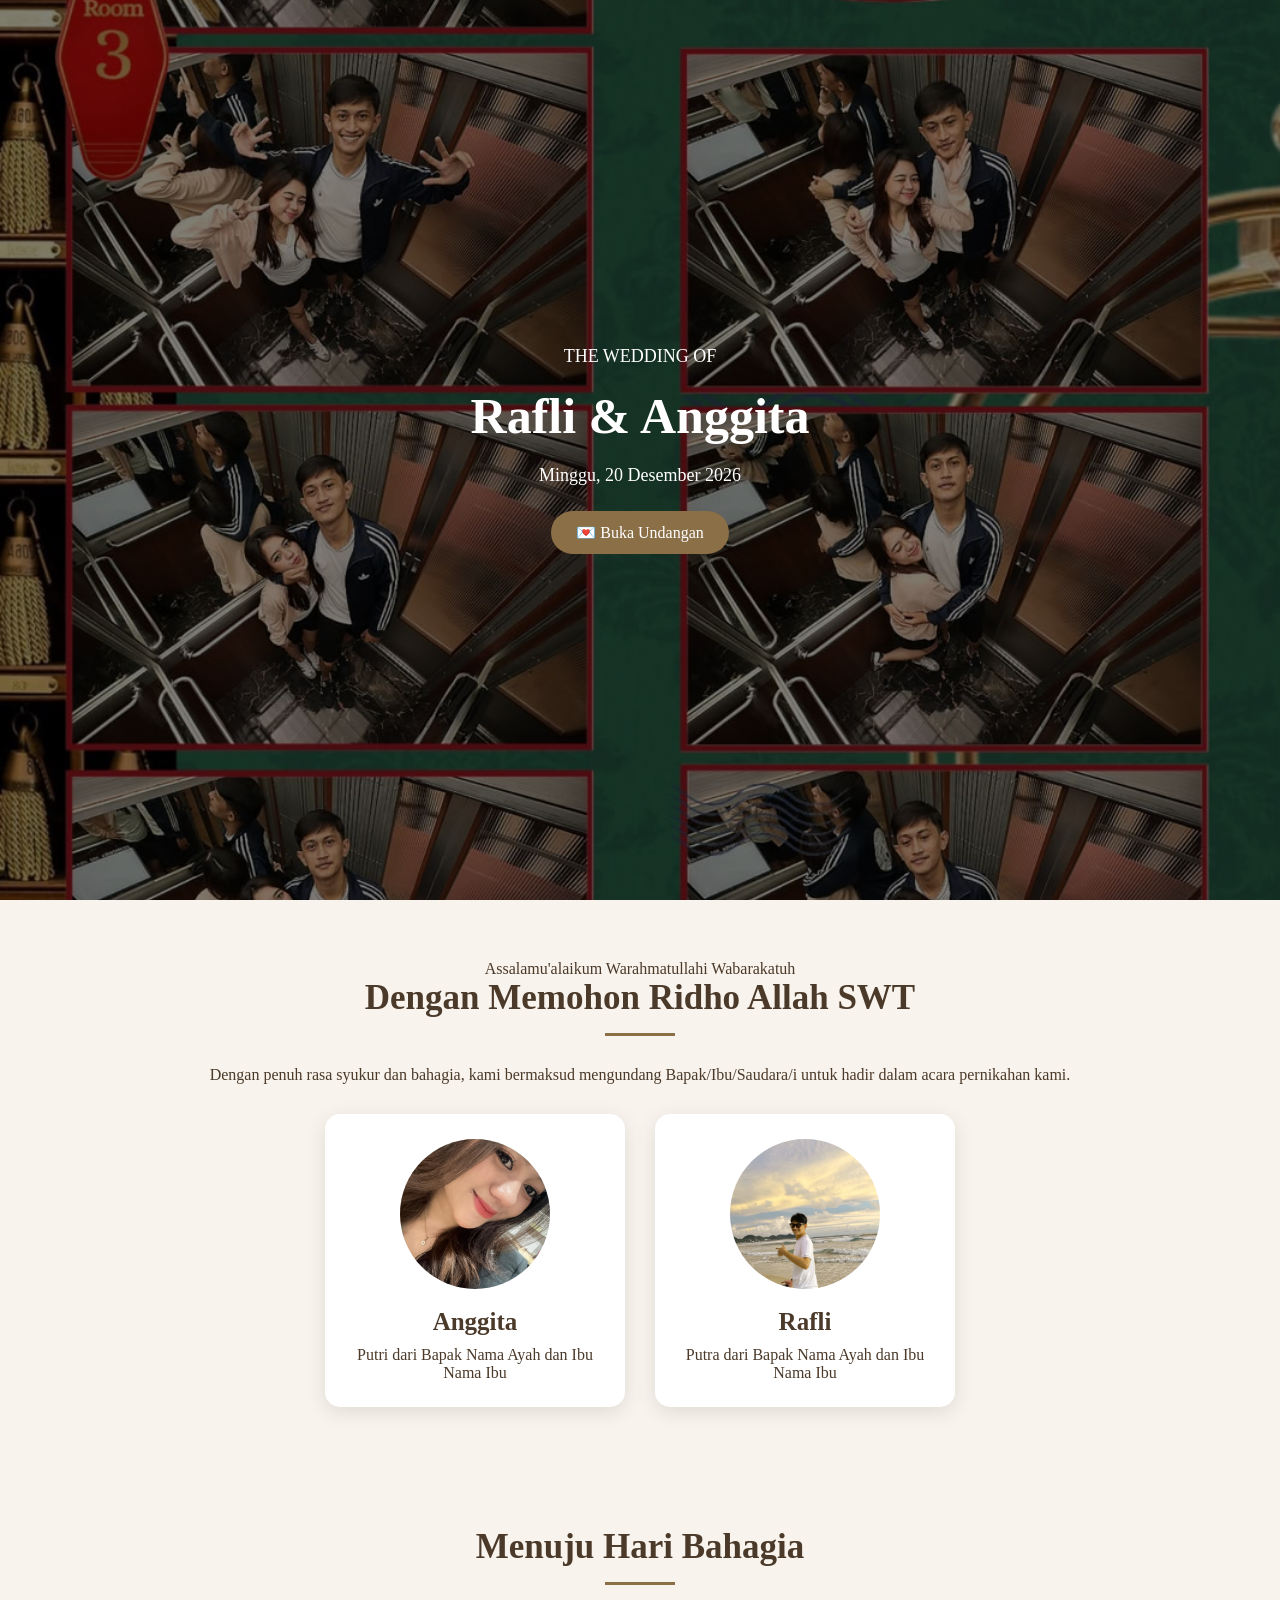
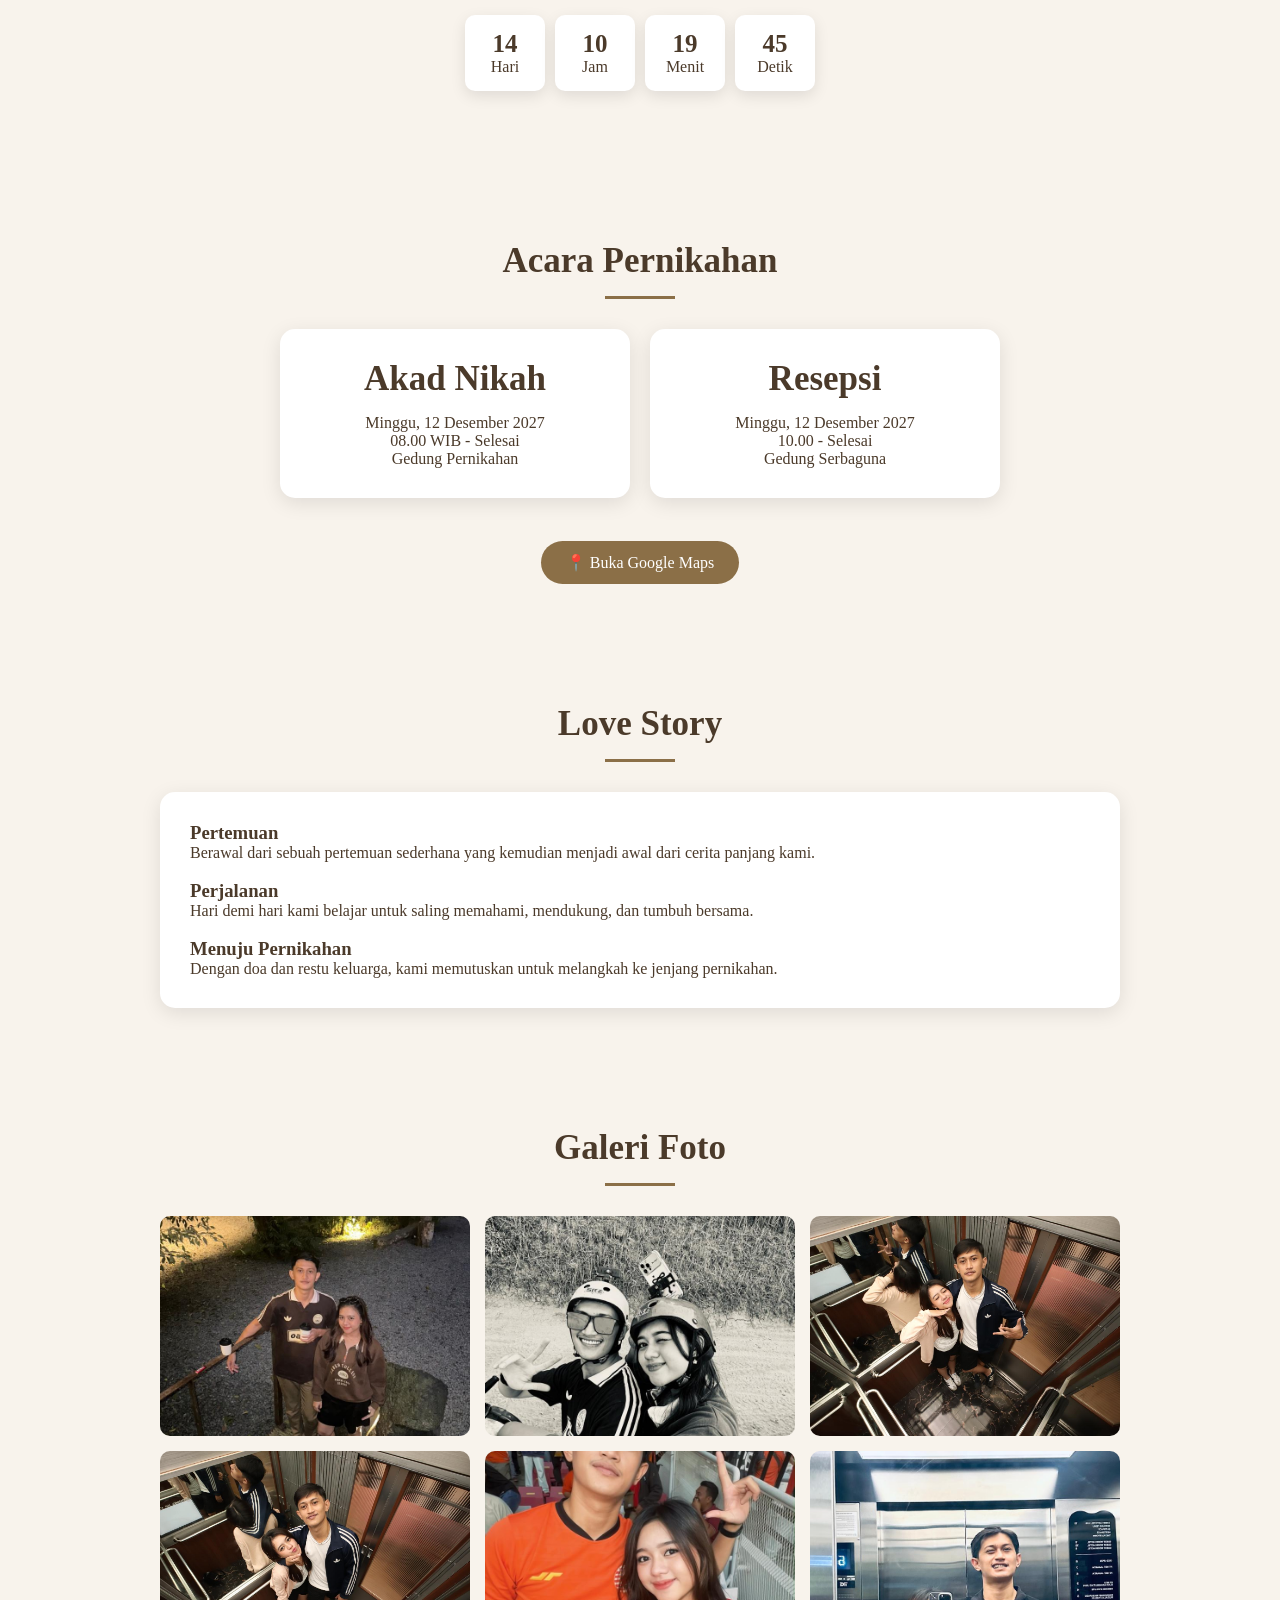
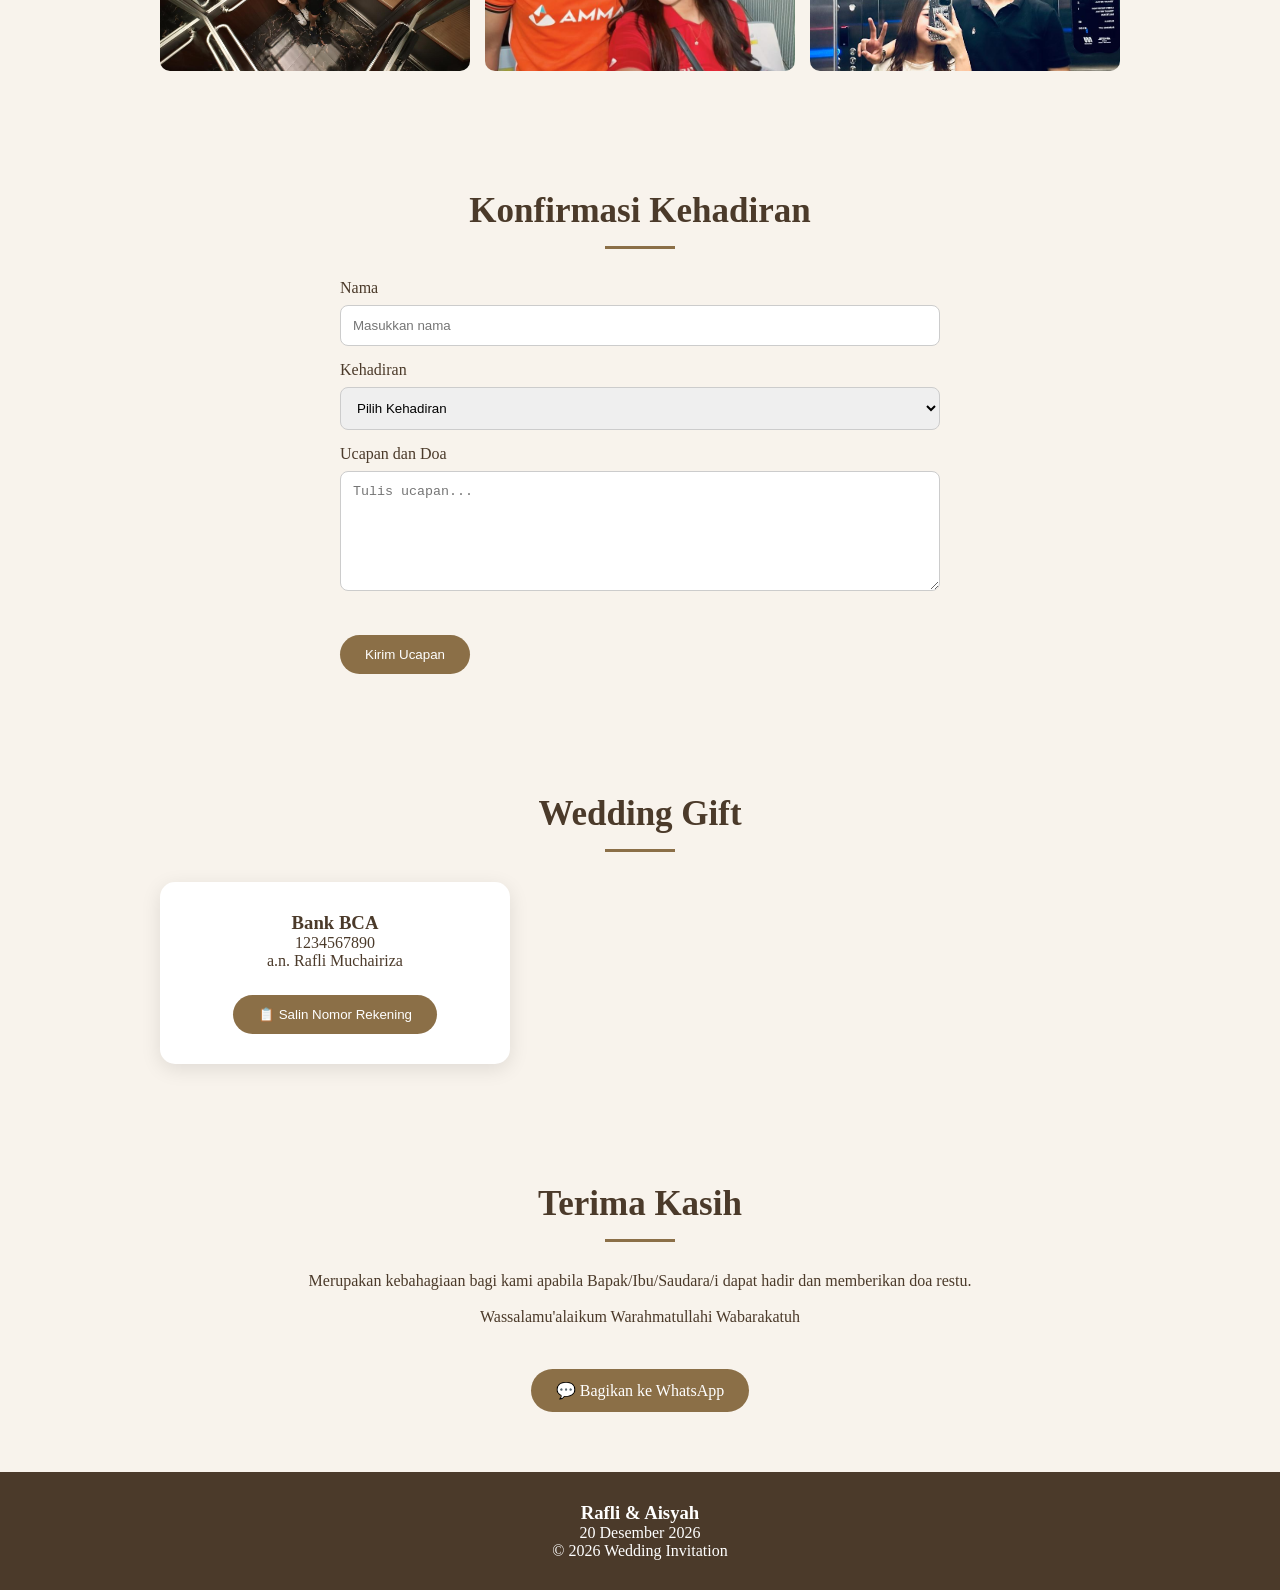
==== index.html @ 5cb84346 "ubah file utama menjadi index" ====
<!DOCTYPE html>
<html lang="id">
<head>
    <meta charset="UTF-8">
    <meta name="viewport" content="width=device-width, initial-scale=1.0">

    <title>Undangan Pernikahan Rafli & Anggita</title>

    <style>
        * {
            margin: 0;
            padding: 0;
            box-sizing: border-box;
        }

        body {
            font-family: Georgia, serif;
            background-color: #f8f3ec;
            color: #4b3a2a;
            text-align: center;
        }

        /* Halaman Pembuka */
        .opening {
            min-height: 100vh;
            display: flex;
            justify-content: center;
            align-items: center;
            padding: 20px;
            background: linear-gradient(
                rgba(0,0,0,0.5),
                rgba(0,0,0,0.5)
            ),
            url("img/rafli1.jpeg");

            background-size: cover;
            background-position: center;
            color: white;
        }

        .opening-content {
            max-width: 600px;
        }

        .opening h1 {
            font-size: 50px;
            margin: 20px 0;
        }

        .opening p {
            font-size: 18px;
        }

        .btn {
            display: inline-block;
            margin-top: 25px;
            padding: 12px 25px;
            background-color: #8b6f47;
            color: white;
            text-decoration: none;
            border-radius: 30px;
            border: none;
            cursor: pointer;
        }

        .btn:hover {
            background-color: #6f5738;
        }

        /* Section */
        section {
            padding: 60px 20px;
            max-width: 1000px;
            margin: auto;
        }

        h2 {
            font-size: 35px;
            margin-bottom: 15px;
        }

        .garis {
            width: 70px;
            height: 3px;
            background-color: #8b6f47;
            margin: 15px auto 30px;
        }

        /* Mempelai */
        .mempelai {
            display: flex;
            justify-content: center;
            gap: 30px;
            margin-top: 30px;
        }

        .orang {
            background: white;
            padding: 25px;
            border-radius: 15px;
            width: 300px;
            box-shadow: 0 5px 20px rgba(0,0,0,0.1);
        }

        .foto {
            width: 150px;
            height: 150px;
            border-radius: 50%;
            object-fit: cover;
            margin-bottom: 15px;
        }

        .orang h3 {
            font-size: 25px;
            margin-bottom: 10px;
        }

        /* Acara */
        .acara {
            display: flex;
            justify-content: center;
            gap: 20px;
        }

        .box {
            background: white;
            padding: 30px;
            border-radius: 15px;
            width: 350px;
            box-shadow: 0 5px 20px rgba(0,0,0,0.1);
        }

        /* Countdown */
        .countdown {
            display: flex;
            justify-content: center;
            gap: 10px;
            margin: 30px 0;
            flex-wrap: wrap;
        }

        .waktu {
            background: white;
            padding: 15px;
            border-radius: 10px;
            min-width: 80px;
            box-shadow: 0 5px 15px rgba(0,0,0,0.1);
        }

        .waktu strong {
            display: block;
            font-size: 25px;
        }

        /* Galeri */
        .galeri {
            display: grid;
            grid-template-columns: repeat(3, 1fr);
            gap: 15px;
        }

        .galeri img {
            width: 100%;
            height: 220px;
            object-fit: cover;
            border-radius: 10px;
        }

        /* Love Story */
        .story {
            background: white;
            padding: 30px;
            border-radius: 15px;
            text-align: left;
            box-shadow: 0 5px 20px rgba(0,0,0,0.1);
        }

        /* RSVP */
        form {
            max-width: 600px;
            margin: auto;
            text-align: left;
        }

        input,
        textarea,
        select {
            width: 100%;
            padding: 12px;
            margin: 8px 0 15px;
            border: 1px solid #ccc;
            border-radius: 8px;
        }

        textarea {
            height: 120px;
        }

        /* Footer */
        footer {
            background-color: #4b3a2a;
            color: white;
            padding: 30px;
        }

        /* Responsive HP */
        @media (max-width: 700px) {

            .opening h1 {
                font-size: 40px;
            }

            .mempelai {
                flex-direction: column;
                align-items: center;
            }

            .acara {
                flex-direction: column;
                align-items: center;
            }

            .box {
                width: 100%;
            }

            .galeri {
                grid-template-columns: repeat(2, 1fr);
            }

            .galeri img {
                height: 170px;
            }
        }

        @media (max-width: 450px) {

            .galeri {
                grid-template-columns: 1fr;
            }

            .galeri img {
                height: 230px;
            }
        }
    </style>
</head>

<body>

    <!-- PEMBUKA -->
    <div class="opening">

        <div class="opening-content">

            <p>THE WEDDING OF</p>

            <h1>Rafli & Anggita</h1>

            <p>
                Minggu, 20 Desember 2026
            </p>

            <a href="#undangan" class="btn">
                💌 Buka Undangan
            </a>

        </div>

    </div>


    <!-- PEMBUKAAN -->
    <section id="undangan">

        <p>Assalamu'alaikum Warahmatullahi Wabarakatuh</p>

        <h2>Dengan Memohon Ridho Allah SWT</h2>

        <div class="garis"></div>

        <p>
            Dengan penuh rasa syukur dan bahagia,
            kami bermaksud mengundang Bapak/Ibu/Saudara/i
            untuk hadir dalam acara pernikahan kami.
        </p>

        <!-- MEMPELAI -->
        <div class="mempelai">

            <div class="orang">

                <img
                    class="foto"
                    src="img/gita1.jpeg"
                    alt="Mempelai Wanita"
                >

                <h3>Anggita</h3>

                <p>
                    Putri dari Bapak Nama Ayah
                    dan Ibu Nama Ibu
                </p>

            </div>


            <div class="orang">

                <img
                    class="foto"
                    src="img/rafliprofil.jpeg"
                    alt="Mempelai Pria"
                >

                <h3>Rafli</h3>

                <p>
                    Putra dari Bapak Nama Ayah
                    dan Ibu Nama Ibu
                </p>

            </div>

        </div>

    </section>


    <!-- COUNTDOWN -->
    <section>

        <h2>Menuju Hari Bahagia</h2>

        <div class="garis"></div>

        <div class="countdown">

            <div class="waktu">
                <strong id="hari">0</strong>
                Hari
            </div>

            <div class="waktu">
                <strong id="jam">0</strong>
                Jam
            </div>

            <div class="waktu">
                <strong id="menit">0</strong>
                Menit
            </div>

            <div class="waktu">
                <strong id="detik">0</strong>
                Detik
            </div>

        </div>

    </section>


    <!-- ACARA -->
    <section>

        <h2>Acara Pernikahan</h2>

        <div class="garis"></div>

        <div class="acara">

            <div class="box">

                <h2>Akad Nikah</h2>

                <p>
                    Minggu, 12 Desember 2027
                </p>

                <p>
                    08.00 WIB - Selesai
                </p>

                <p>
                    Gedung Pernikahan
                </p>

            </div>


            <div class="box">

                <h2>Resepsi</h2>

                <p>
                    Minggu, 12 Desember 2027
                </p>

                <p>
                    10.00 - Selesai
                </p>

                <p>
                    Gedung Serbaguna
                </p>

            </div>

        </div>

        <br>

        <a
            class="btn"
            target="_blank"
            href="https://maps.app.goo.gl/Dq9NmahgBHeCmQBP8"
        >
            📍 Buka Google Maps
        </a>

    </section>


    <!-- LOVE STORY -->
    <section>

        <h2>Love Story</h2>

        <div class="garis"></div>

        <div class="story">

            <h3>Pertemuan</h3>

            <p>
                Berawal dari sebuah pertemuan sederhana
                yang kemudian menjadi awal dari cerita
                panjang kami.
            </p>

            <br>

            <h3>Perjalanan</h3>

            <p>
                Hari demi hari kami belajar untuk saling
                memahami, mendukung, dan tumbuh bersama.
            </p>

            <br>

            <h3>Menuju Pernikahan</h3>

            <p>
                Dengan doa dan restu keluarga,
                kami memutuskan untuk melangkah
                ke jenjang pernikahan.
            </p>

        </div>

    </section>


    <!-- GALERI -->
    <section>

        <h2>Galeri Foto</h2>

        <div class="garis"></div>

        <div class="galeri">

            <img src="img/tst6.jpeg">

            <img src="img/tst5.jpeg">

            <img src="img/tst4.jpeg">

            <img src="img/tst2.jpeg">

            <img src="img/tst3.jpeg">

            <img src="img/tst1.jpeg">

        </div>

    </section>


    <!-- RSVP -->
    <section>

        <h2>Konfirmasi Kehadiran</h2>

        <div class="garis"></div>

        <form>

            <label>Nama</label>

            <input
                type="text"
                placeholder="Masukkan nama"
            >

            <label>Kehadiran</label>

            <select>

                <option>Pilih Kehadiran</option>

                <option>Hadir</option>

                <option>Tidak Hadir</option>

            </select>

            <label>Ucapan dan Doa</label>

            <textarea
                placeholder="Tulis ucapan..."
            ></textarea>

            <button
                type="button"
                class="btn"
                onclick="kirimUcapan()"
            >
                Kirim Ucapan
            </button>

        </form>

    </section>


    <!-- AMPLOP DIGITAL -->
    <section>

        <h2>Wedding Gift</h2>

        <div class="garis"></div>

        <div class="box">

            <h3>Bank BCA</h3>

            <p id="rekening">
                1234567890
            </p>

            <p>
                a.n. Rafli Muchairiza
            </p>

            <button
                class="btn"
                onclick="salinRekening()"
            >
                📋 Salin Nomor Rekening
            </button>

        </div>

    </section>


    <!-- PENUTUP -->
    <section>

        <h2>Terima Kasih</h2>

        <div class="garis"></div>

        <p>
            Merupakan kebahagiaan bagi kami apabila
            Bapak/Ibu/Saudara/i dapat hadir dan
            memberikan doa restu.
        </p>

        <br>

        <p>
            Wassalamu'alaikum Warahmatullahi Wabarakatuh
        </p>

        <br>

        <a
            class="btn"
            target="_blank"
            href="https://wa.me/?text=Assalamu'alaikum%2C%20saya%20mengundang%20Anda%20ke%20pernikahan%20Rafli%20%26%20Aisyah."
        >
            💬 Bagikan ke WhatsApp
        </a>

    </section>


    <!-- FOOTER -->
    <footer>

        <h3>Rafli & Aisyah</h3>

        <p>
            20 Desember 2026
        </p>

        <p>
            © 2026 Wedding Invitation
        </p>

    </footer>


    <!-- JAVASCRIPT -->
    <script>

        // COUNTDOWN
        var tanggalPernikahan =
            new Date("December 20, 2026 10:00:00").getTime();


        setInterval(function() {

            var sekarang = new Date().getTime();

            var jarak =
                tanggalPernikahan - sekarang;


            var hari =
                Math.floor(
                    jarak /
                    (1000 * 60 * 60 * 24)
                );


            var jam =
                Math.floor(
                    (jarak %
                    (1000 * 60 * 60 * 24)) /
                    (1000 * 60 * 60)
                );


            var menit =
                Math.floor(
                    (jarak %
                    (1000 * 60 * 60)) /
                    (1000 * 60)
                );


            var detik =
                Math.floor(
                    (jarak %
                    (1000 * 60)) /
                    1000
                );


            document.getElementById("hari")
                .innerHTML = hari;

            document.getElementById("jam")
                .innerHTML = jam;

            document.getElementById("menit")
                .innerHTML = menit;

            document.getElementById("detik")
                .innerHTML = detik;

        }, 1000);


        // SALIN REKENING
        function salinRekening() {

            var rekening =
                document.getElementById("rekening")
                .innerText;

            navigator.clipboard.writeText(rekening);

            alert(
                "Nomor rekening berhasil disalin!"
            );

        }


        // KIRIM UCAPAN
        function kirimUcapan() {

            alert(
                "Terima kasih atas ucapan dan doanya ❤️"
            );

        }

    </script>

</body>
</html>
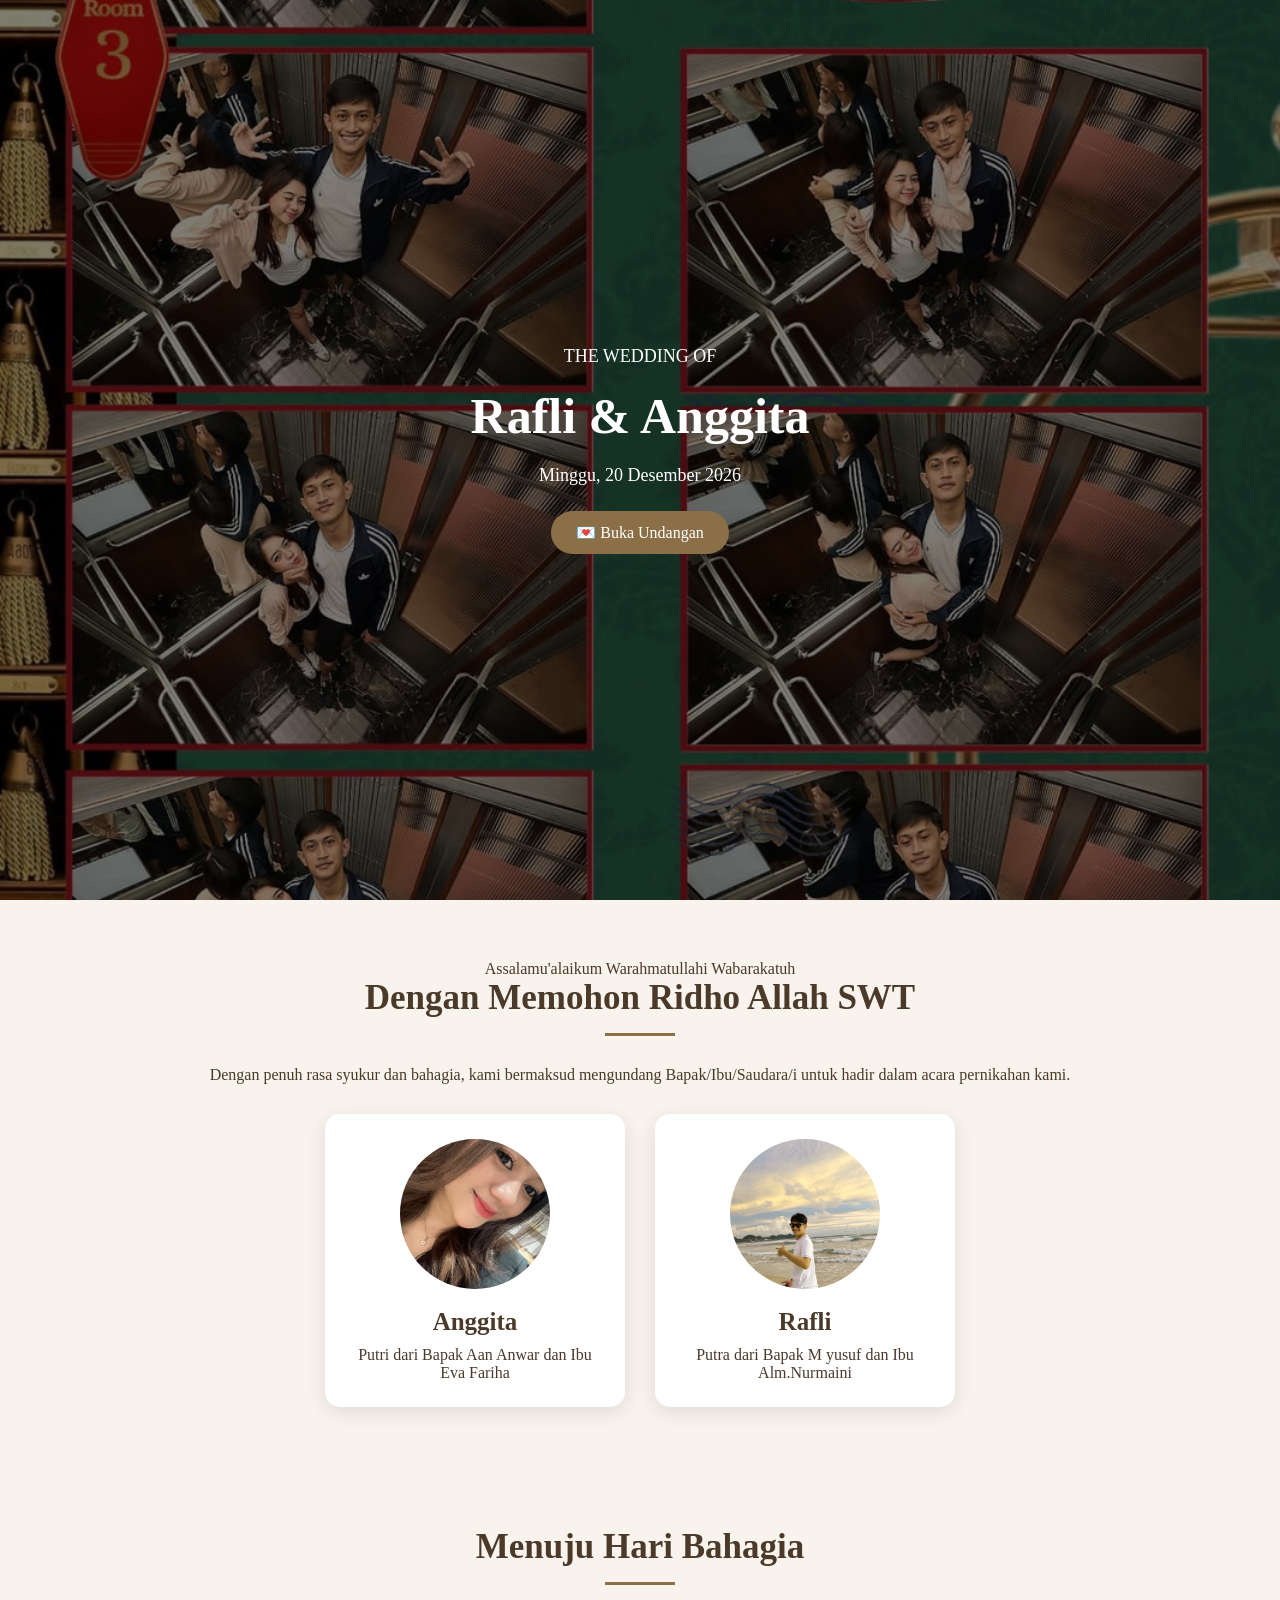
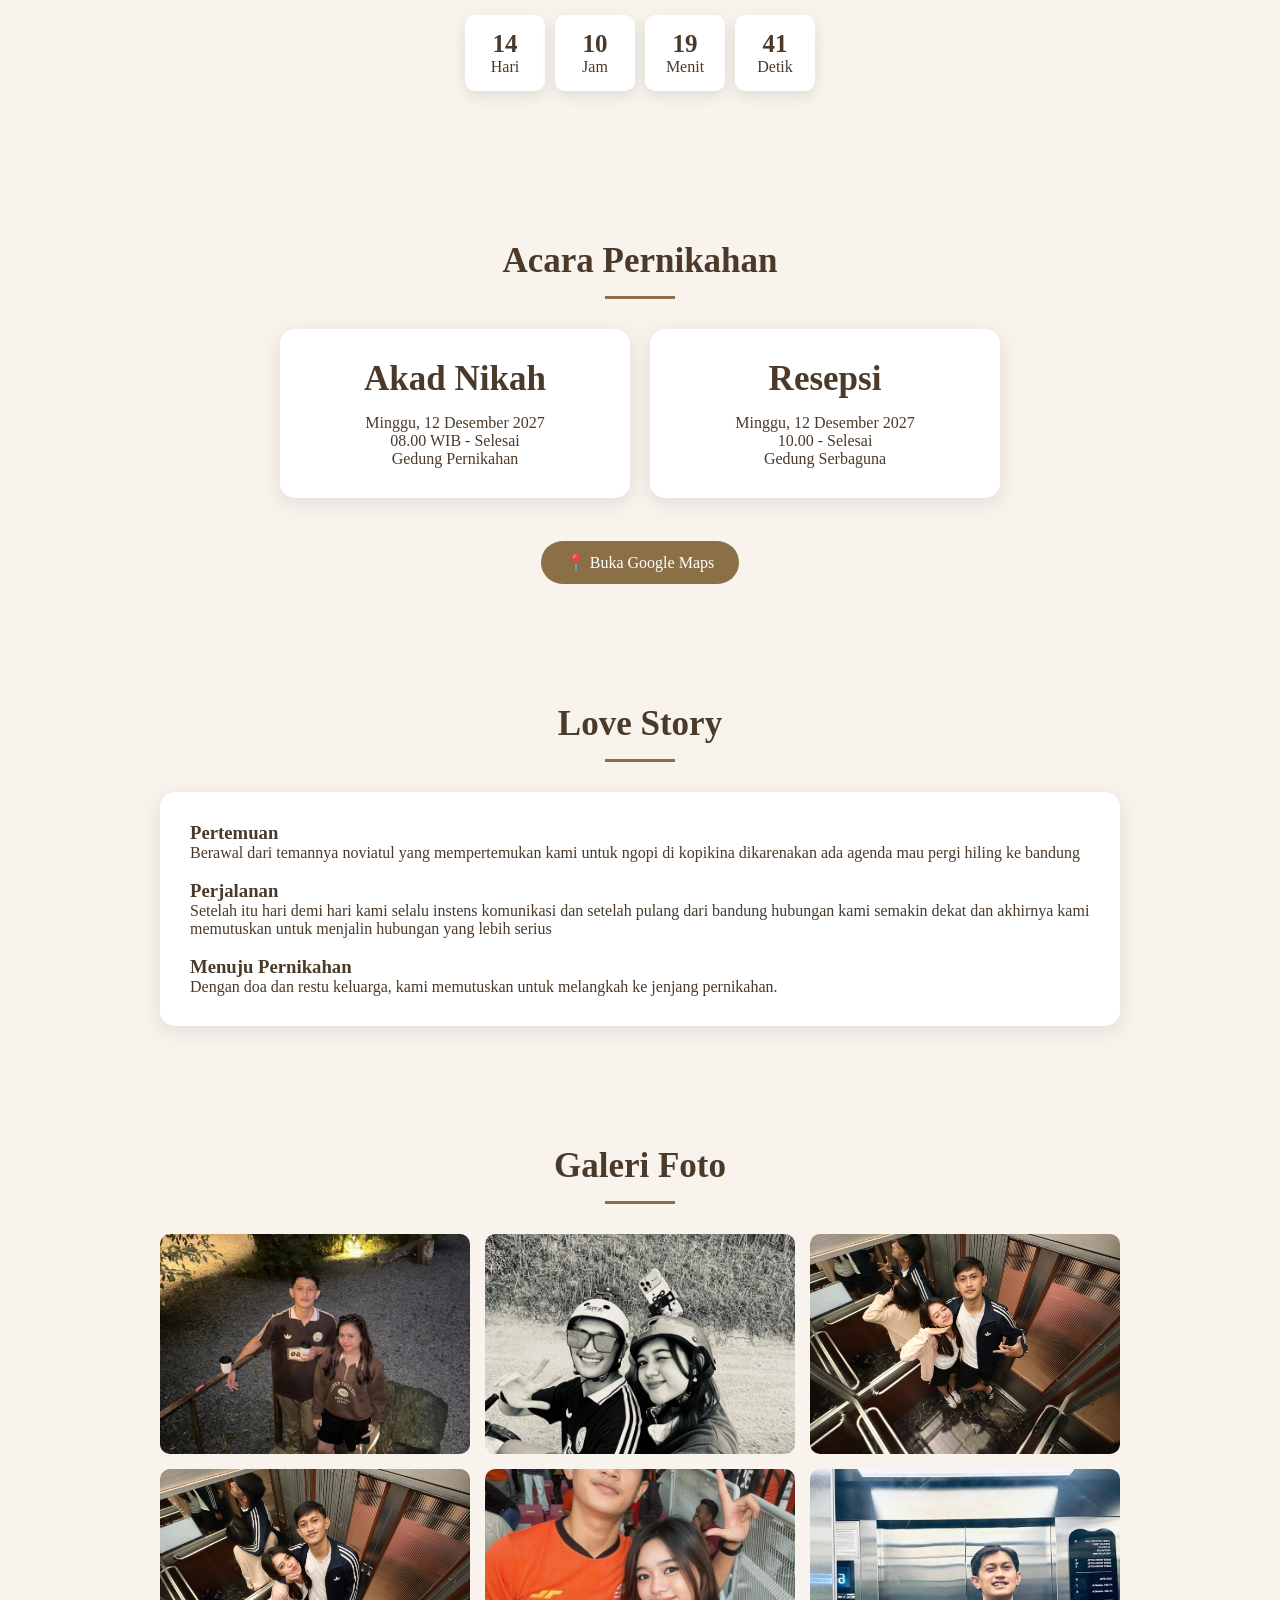
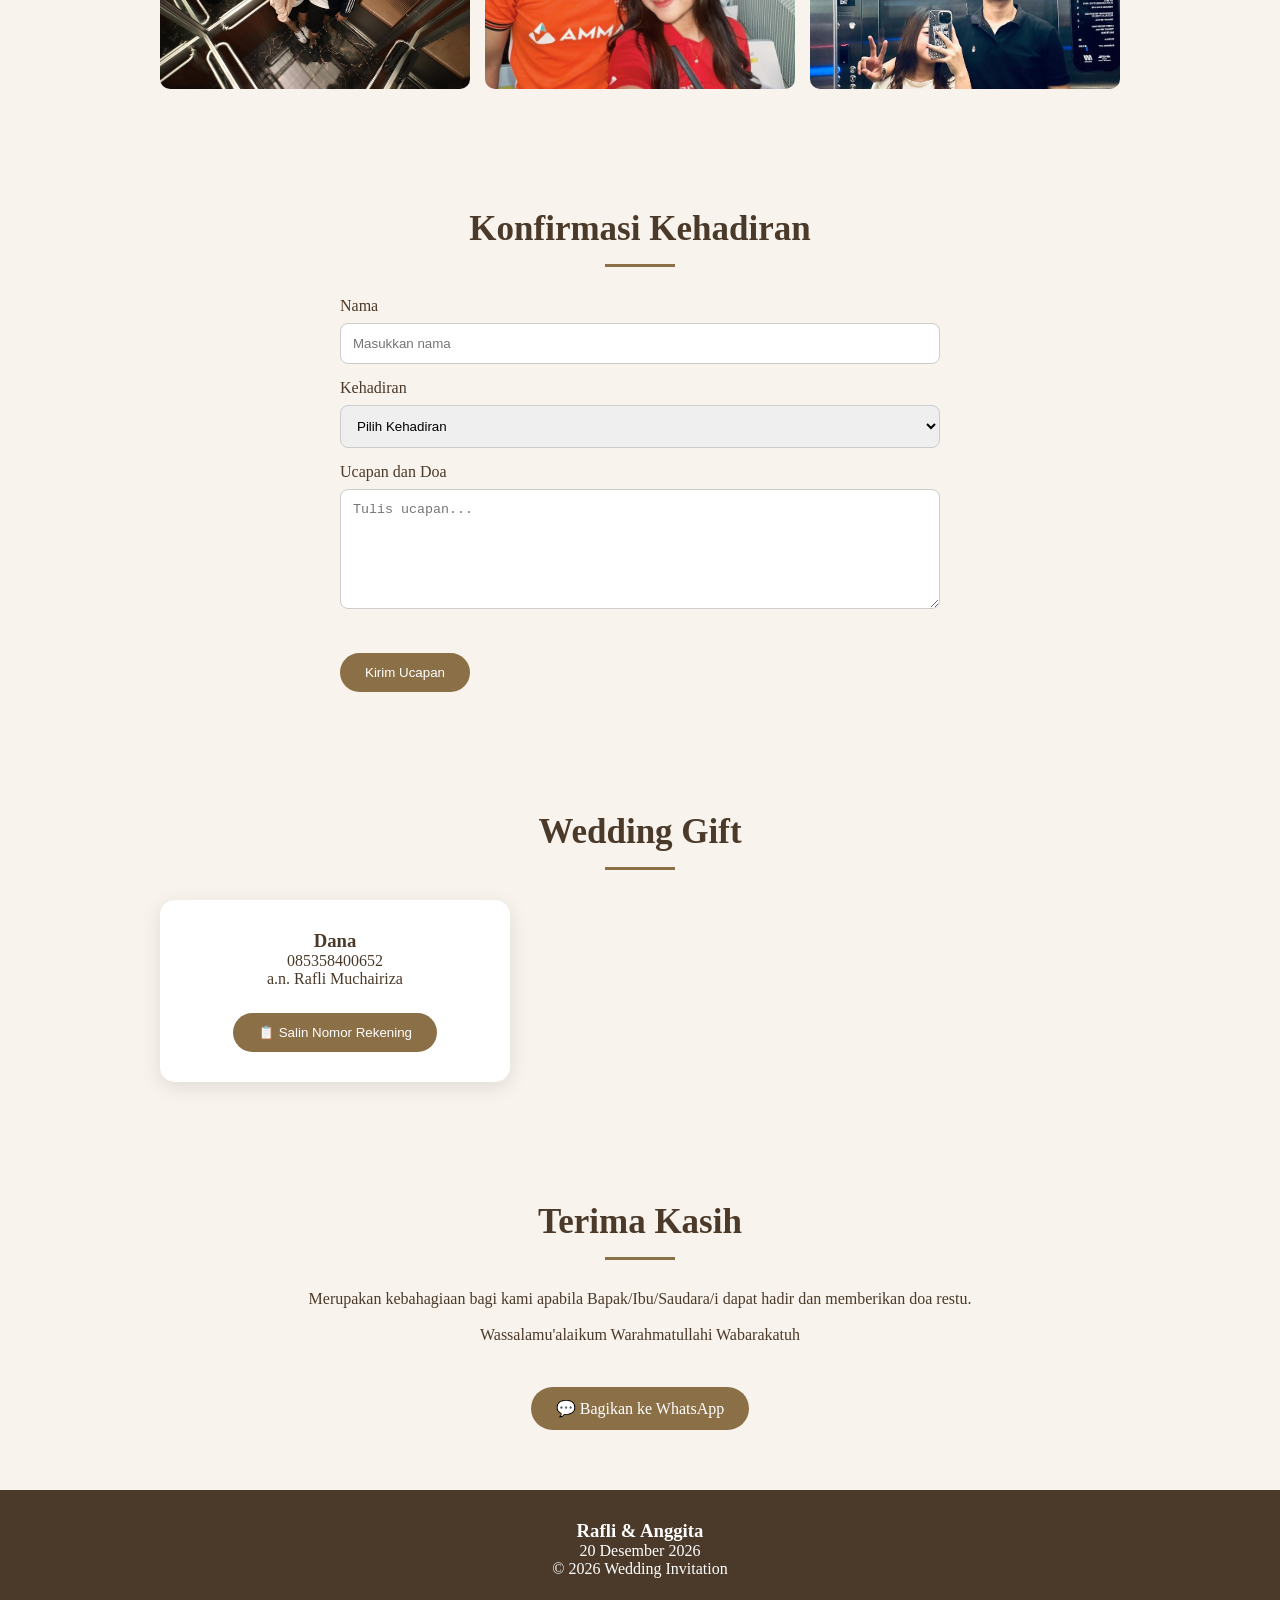
==== commit c608aead: "Update" ====
--- a/index.html
+++ b/index.html
@@ -299,8 +299,8 @@
                 <h3>Anggita</h3>
 
                 <p>
-                    Putri dari Bapak Nama Ayah
-                    dan Ibu Nama Ibu
+                    Putri dari Bapak Aan Anwar
+                    dan Ibu Eva Fariha
                 </p>
 
             </div>
@@ -317,8 +317,8 @@
                 <h3>Rafli</h3>
 
                 <p>
-                    Putra dari Bapak Nama Ayah
-                    dan Ibu Nama Ibu
+                    Putra dari Bapak M yusuf
+                    dan Ibu Alm.Nurmaini
                 </p>
 
             </div>
@@ -435,9 +435,8 @@
             <h3>Pertemuan</h3>
 
             <p>
-                Berawal dari sebuah pertemuan sederhana
-                yang kemudian menjadi awal dari cerita
-                panjang kami.
+                Berawal dari temannya noviatul yang mempertemukan kami untuk ngopi di kopikina 
+                dikarenakan ada agenda mau pergi hiling ke bandung
             </p>
 
             <br>
@@ -445,8 +444,8 @@
             <h3>Perjalanan</h3>
 
             <p>
-                Hari demi hari kami belajar untuk saling
-                memahami, mendukung, dan tumbuh bersama.
+                Setelah itu hari demi hari kami selalu instens komunikasi dan setelah pulang dari bandung
+                hubungan kami semakin dekat dan akhirnya kami memutuskan untuk menjalin hubungan yang lebih serius
             </p>
 
             <br>
@@ -546,10 +545,10 @@
 
         <div class="box">
 
-            <h3>Bank BCA</h3>
+            <h3>Dana</h3>
 
             <p id="rekening">
-                1234567890
+                085358400652
             </p>
 
             <p>
@@ -603,7 +602,7 @@
     <!-- FOOTER -->
     <footer>
 
-        <h3>Rafli & Aisyah</h3>
+        <h3>Rafli & Anggita</h3>
 
         <p>
             20 Desember 2026
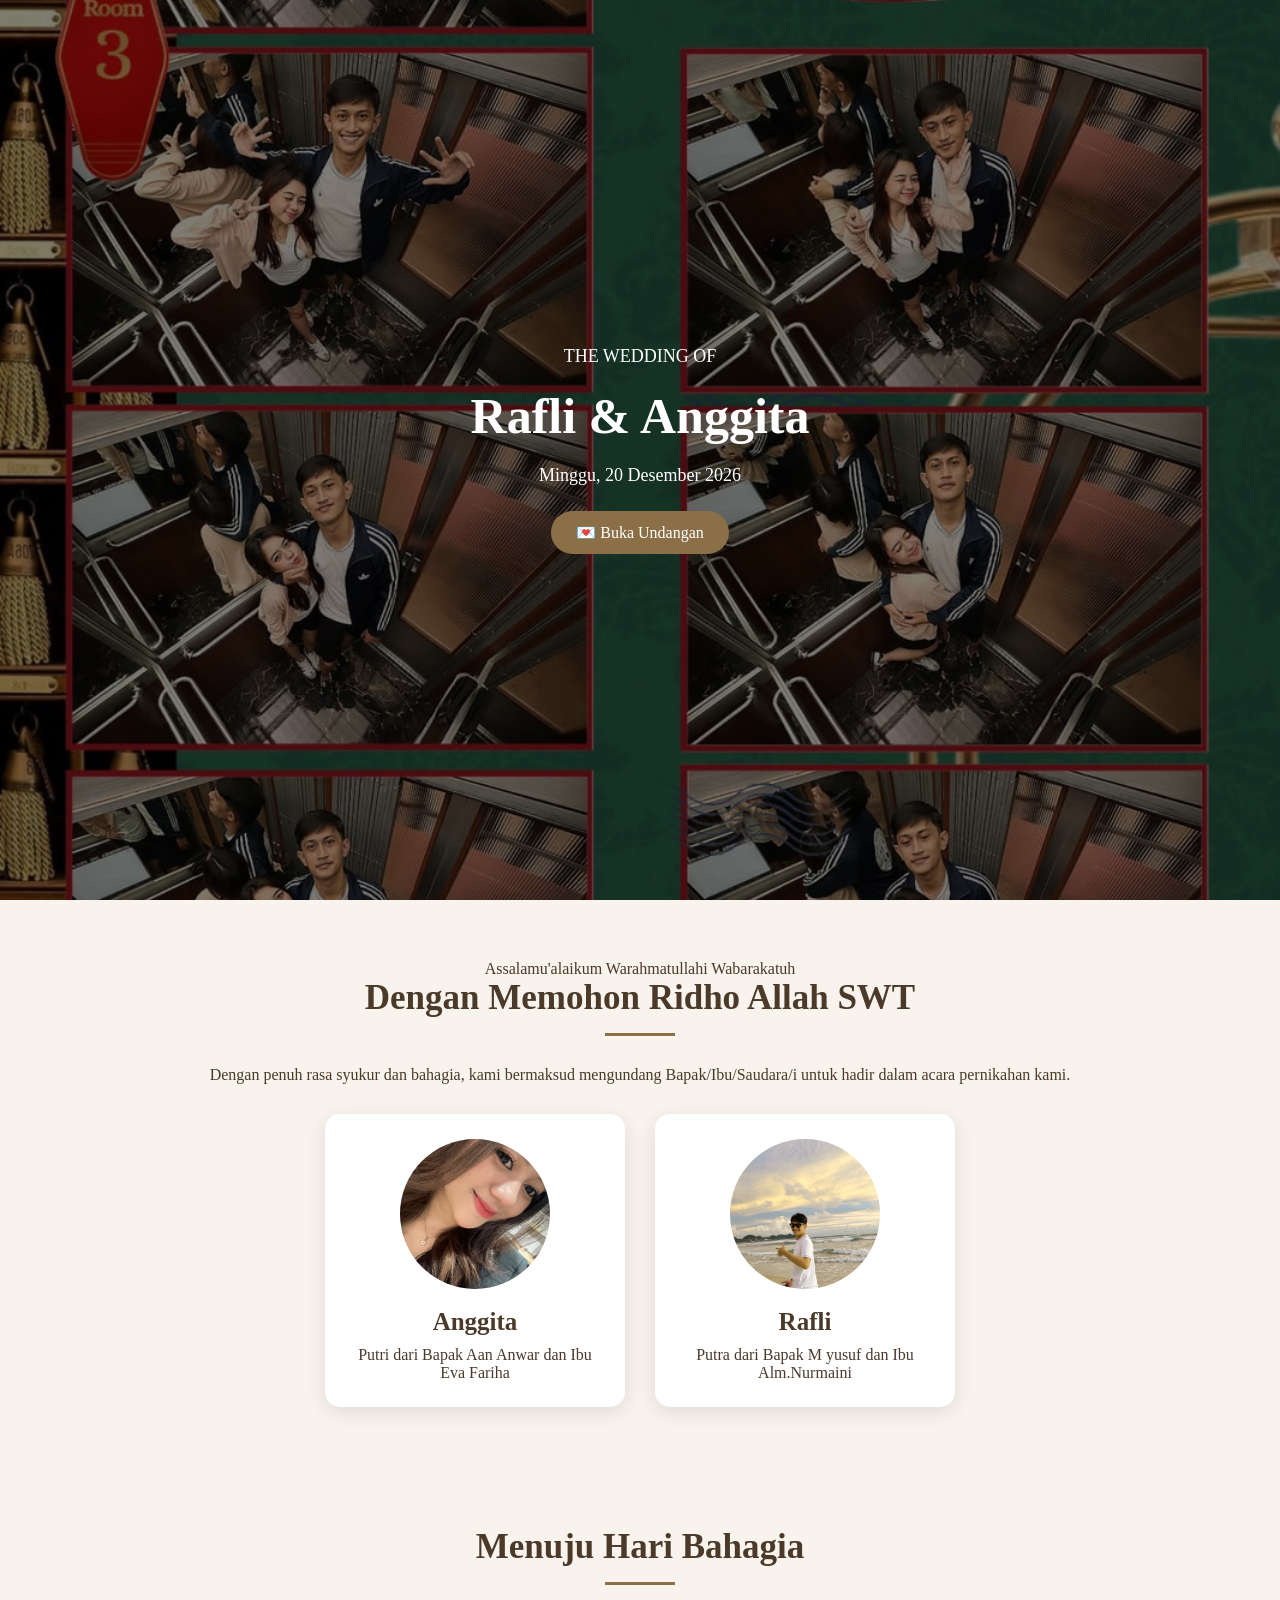
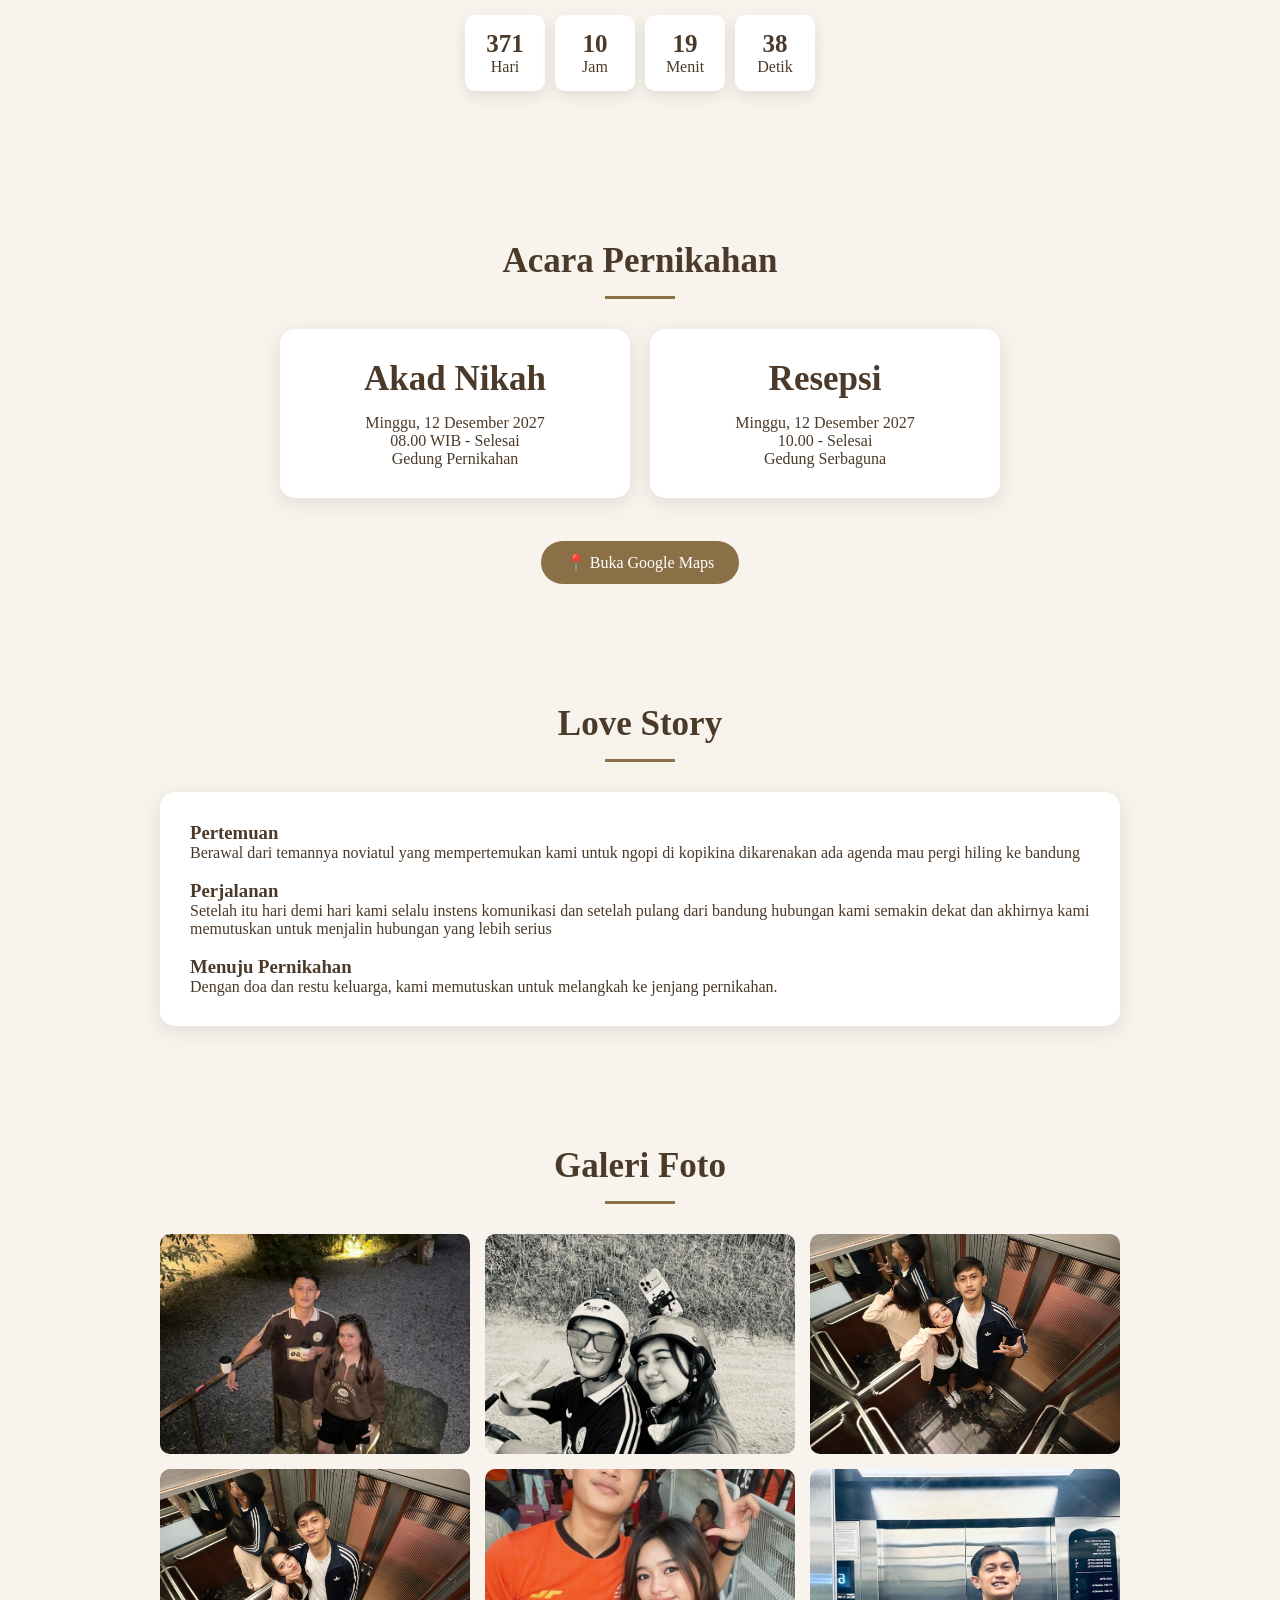
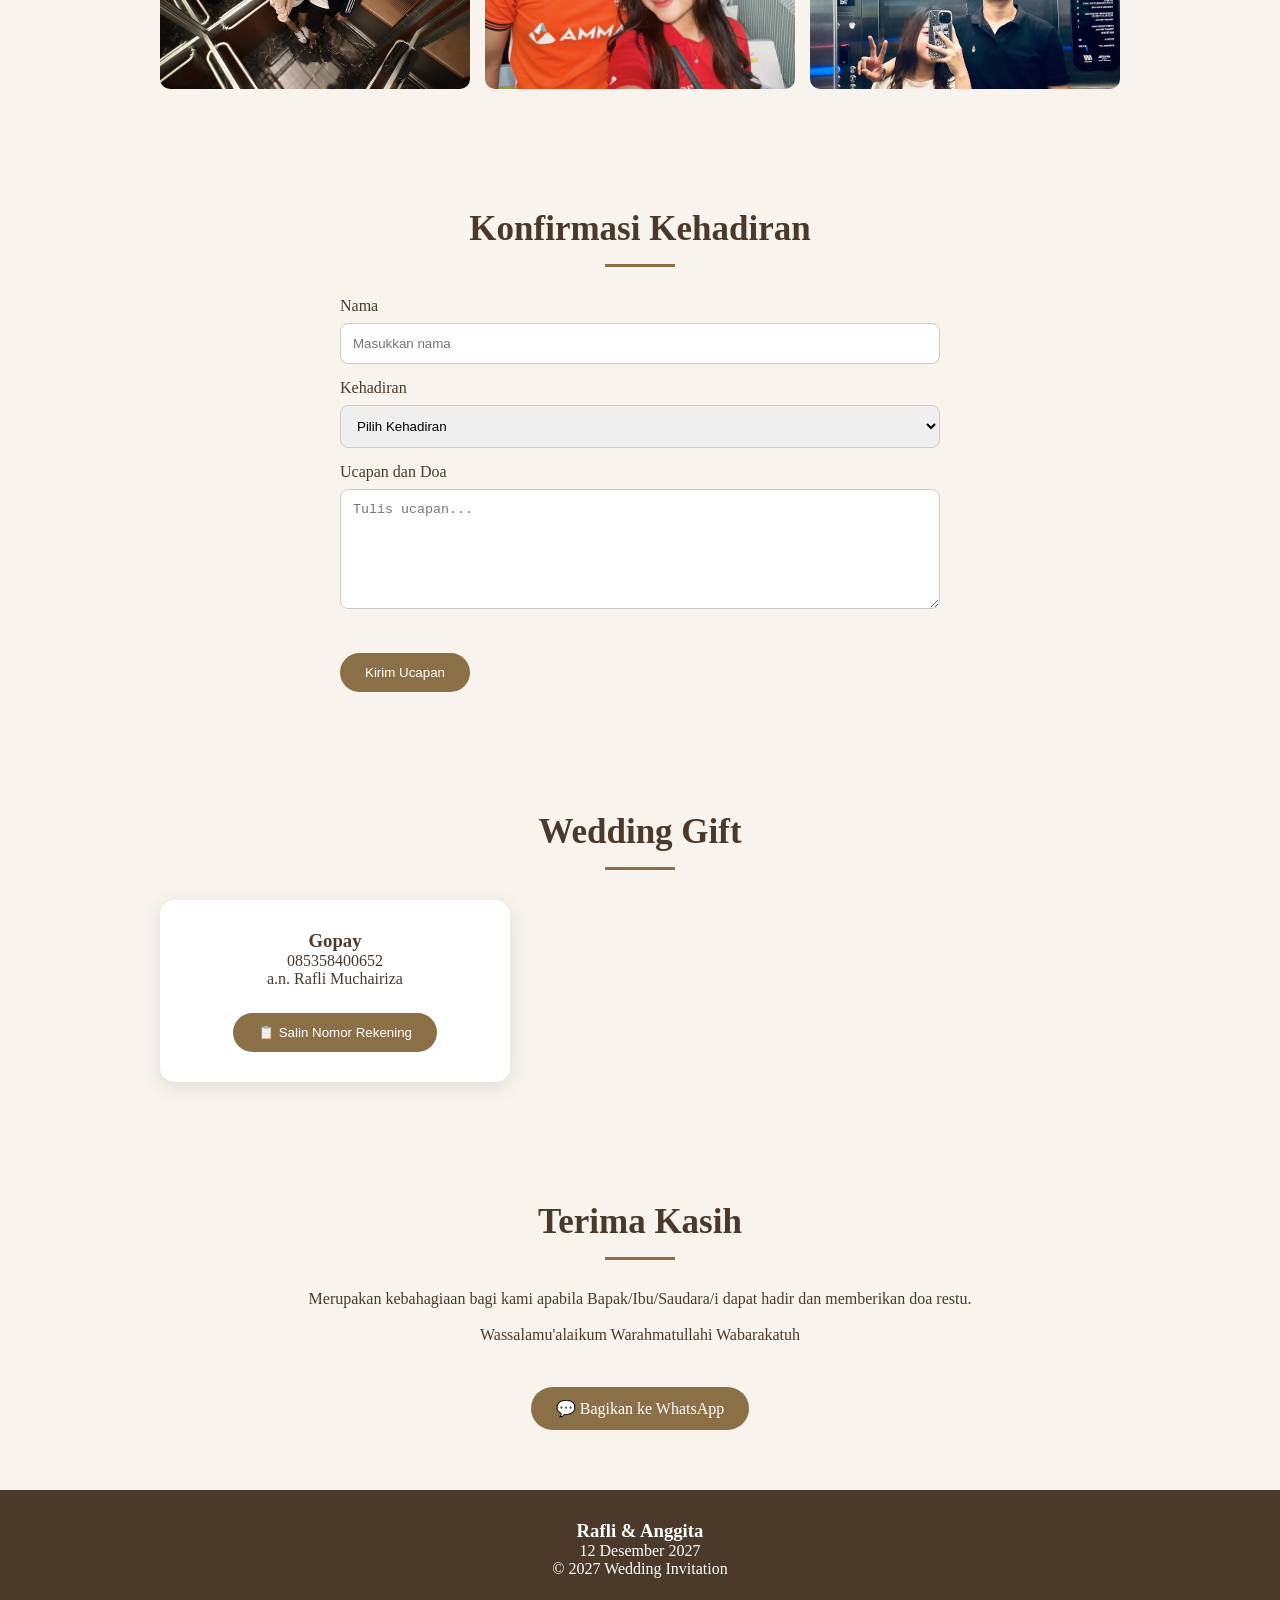
==== commit a5aab600: "Update" ====
--- a/index.html
+++ b/index.html
@@ -545,7 +545,7 @@
 
         <div class="box">
 
-            <h3>Dana</h3>
+            <h3>Gopay</h3>
 
             <p id="rekening">
                 085358400652
@@ -605,11 +605,11 @@
         <h3>Rafli & Anggita</h3>
 
         <p>
-            20 Desember 2026
+            12 Desember 2027
         </p>
 
         <p>
-            © 2026 Wedding Invitation
+            © 2027 Wedding Invitation
         </p>
 
     </footer>
@@ -620,7 +620,7 @@
 
         // COUNTDOWN
         var tanggalPernikahan =
-            new Date("December 20, 2026 10:00:00").getTime();
+            new Date("December 12, 2027 10:00:00").getTime();
 
 
         setInterval(function() {
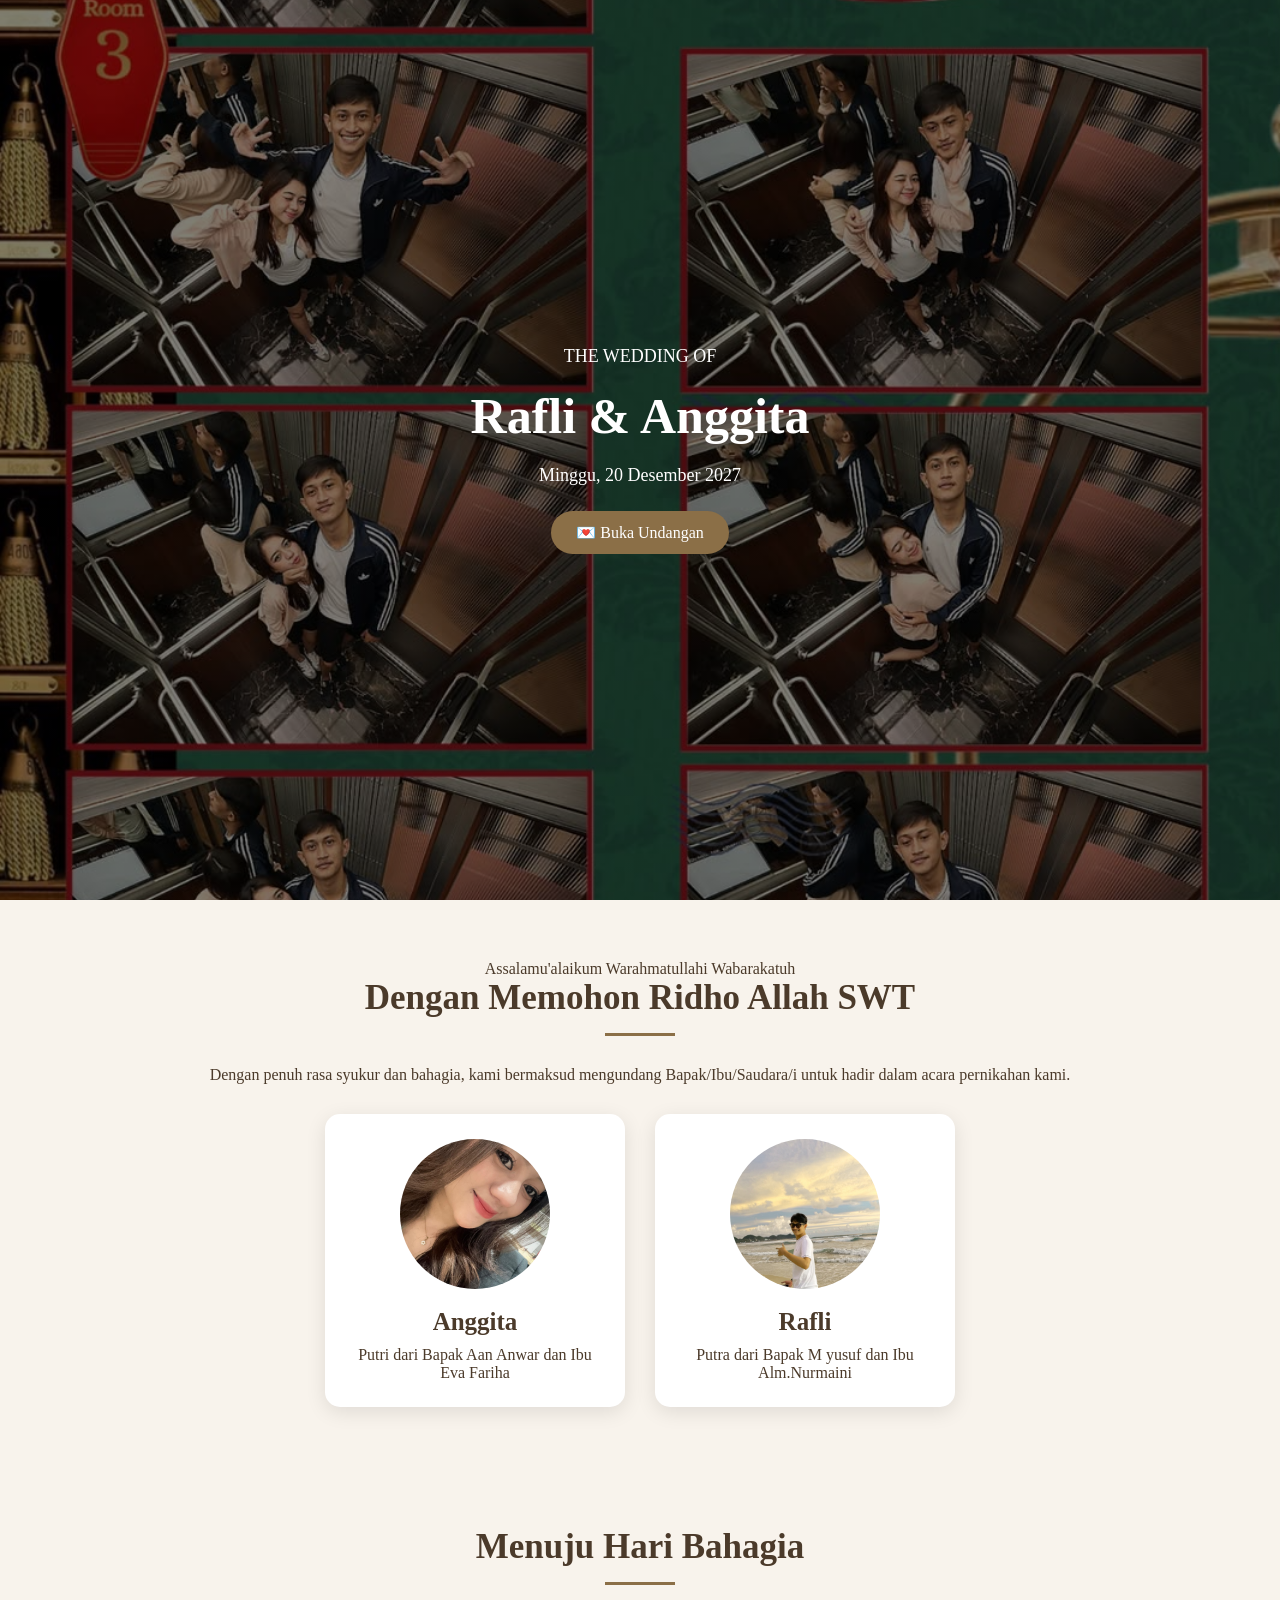
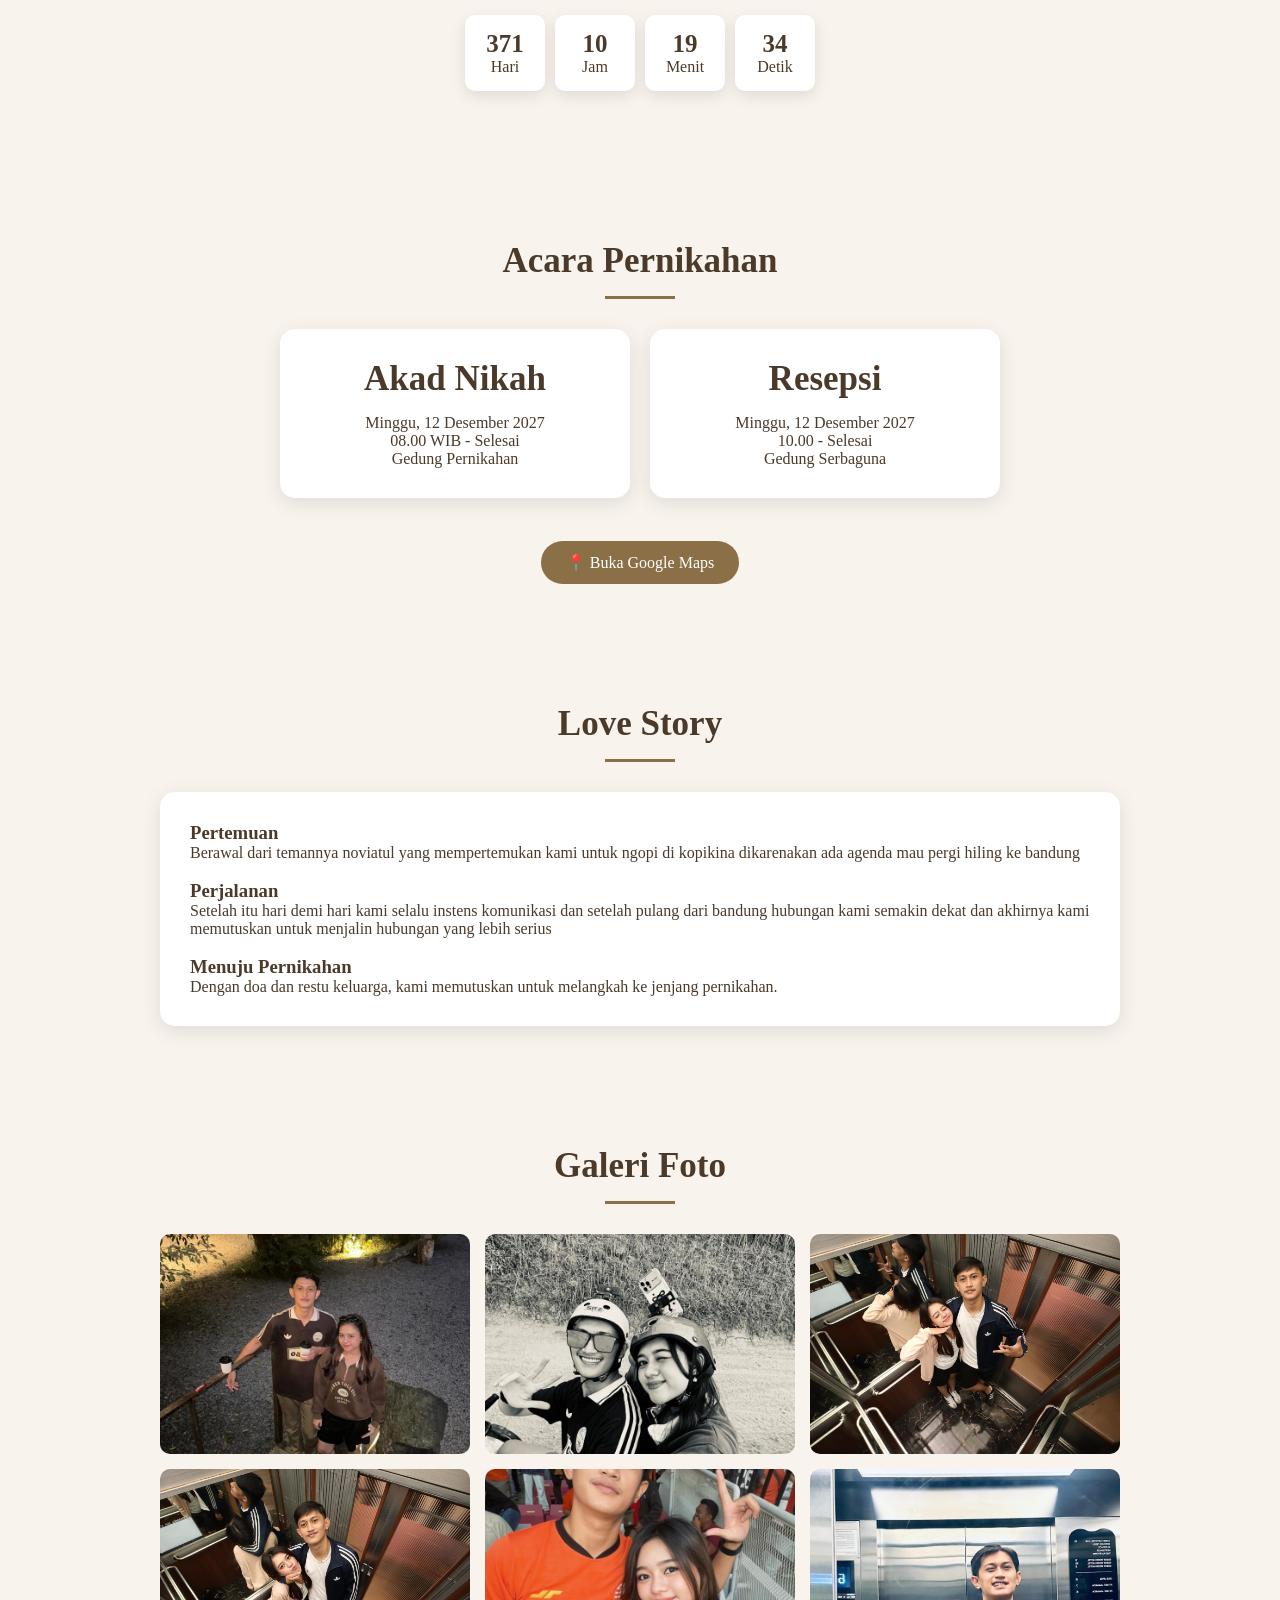
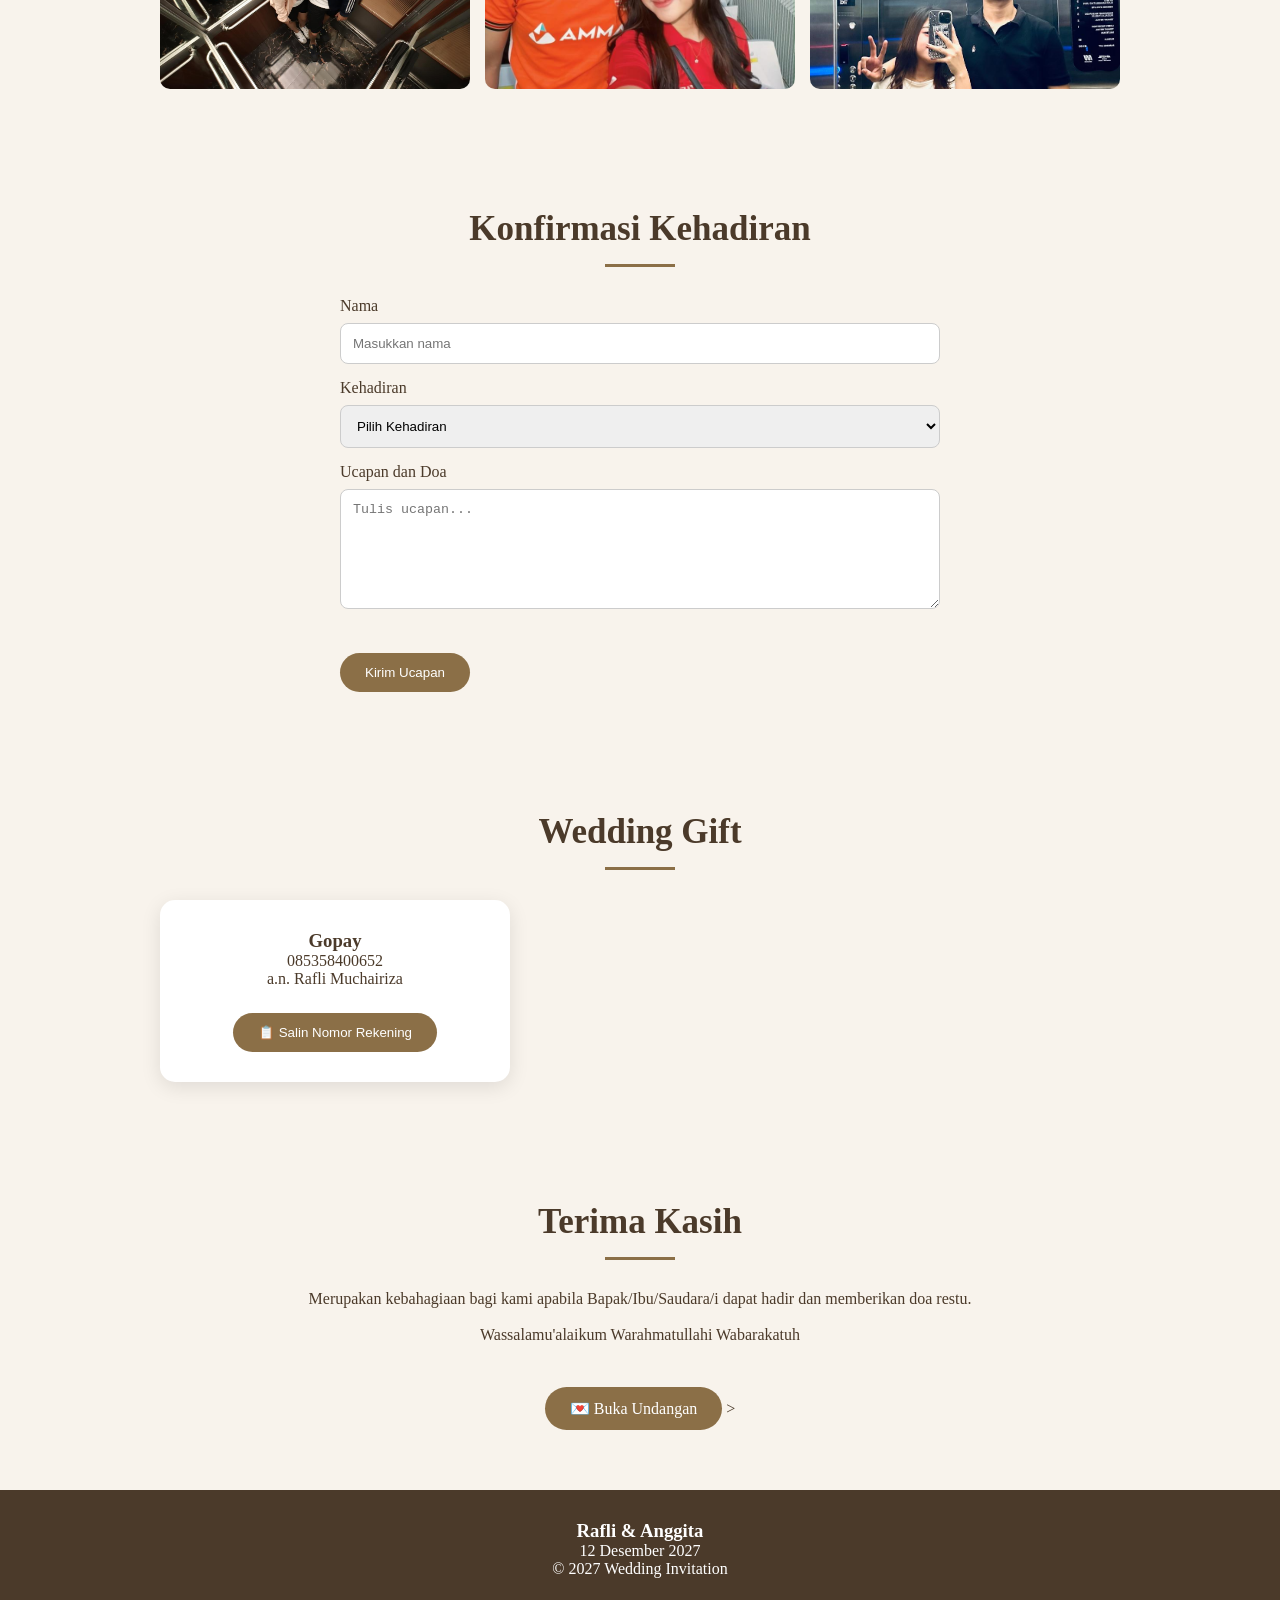
==== commit 0a6bf4cc: "Update" ====
--- a/index.html
+++ b/index.html
@@ -258,7 +258,7 @@
             <h1>Rafli & Anggita</h1>
 
             <p>
-                Minggu, 20 Desember 2026
+                Minggu, 20 Desember 2027
             </p>
 
             <a href="#undangan" class="btn">
@@ -589,11 +589,14 @@
         <br>
 
         <a
-            class="btn"
-            target="_blank"
-            href="https://wa.me/?text=Assalamu'alaikum%2C%20saya%20mengundang%20Anda%20ke%20pernikahan%20Rafli%20%26%20Aisyah."
+            
+    class="btn"
+    href="https://raflimuchairiza.github.io/weddingrafligita/"
+    target="_blank"
+>
+    💌 Buka Undangan
+</a>
         >
-            💬 Bagikan ke WhatsApp
         </a>
 
     </section>
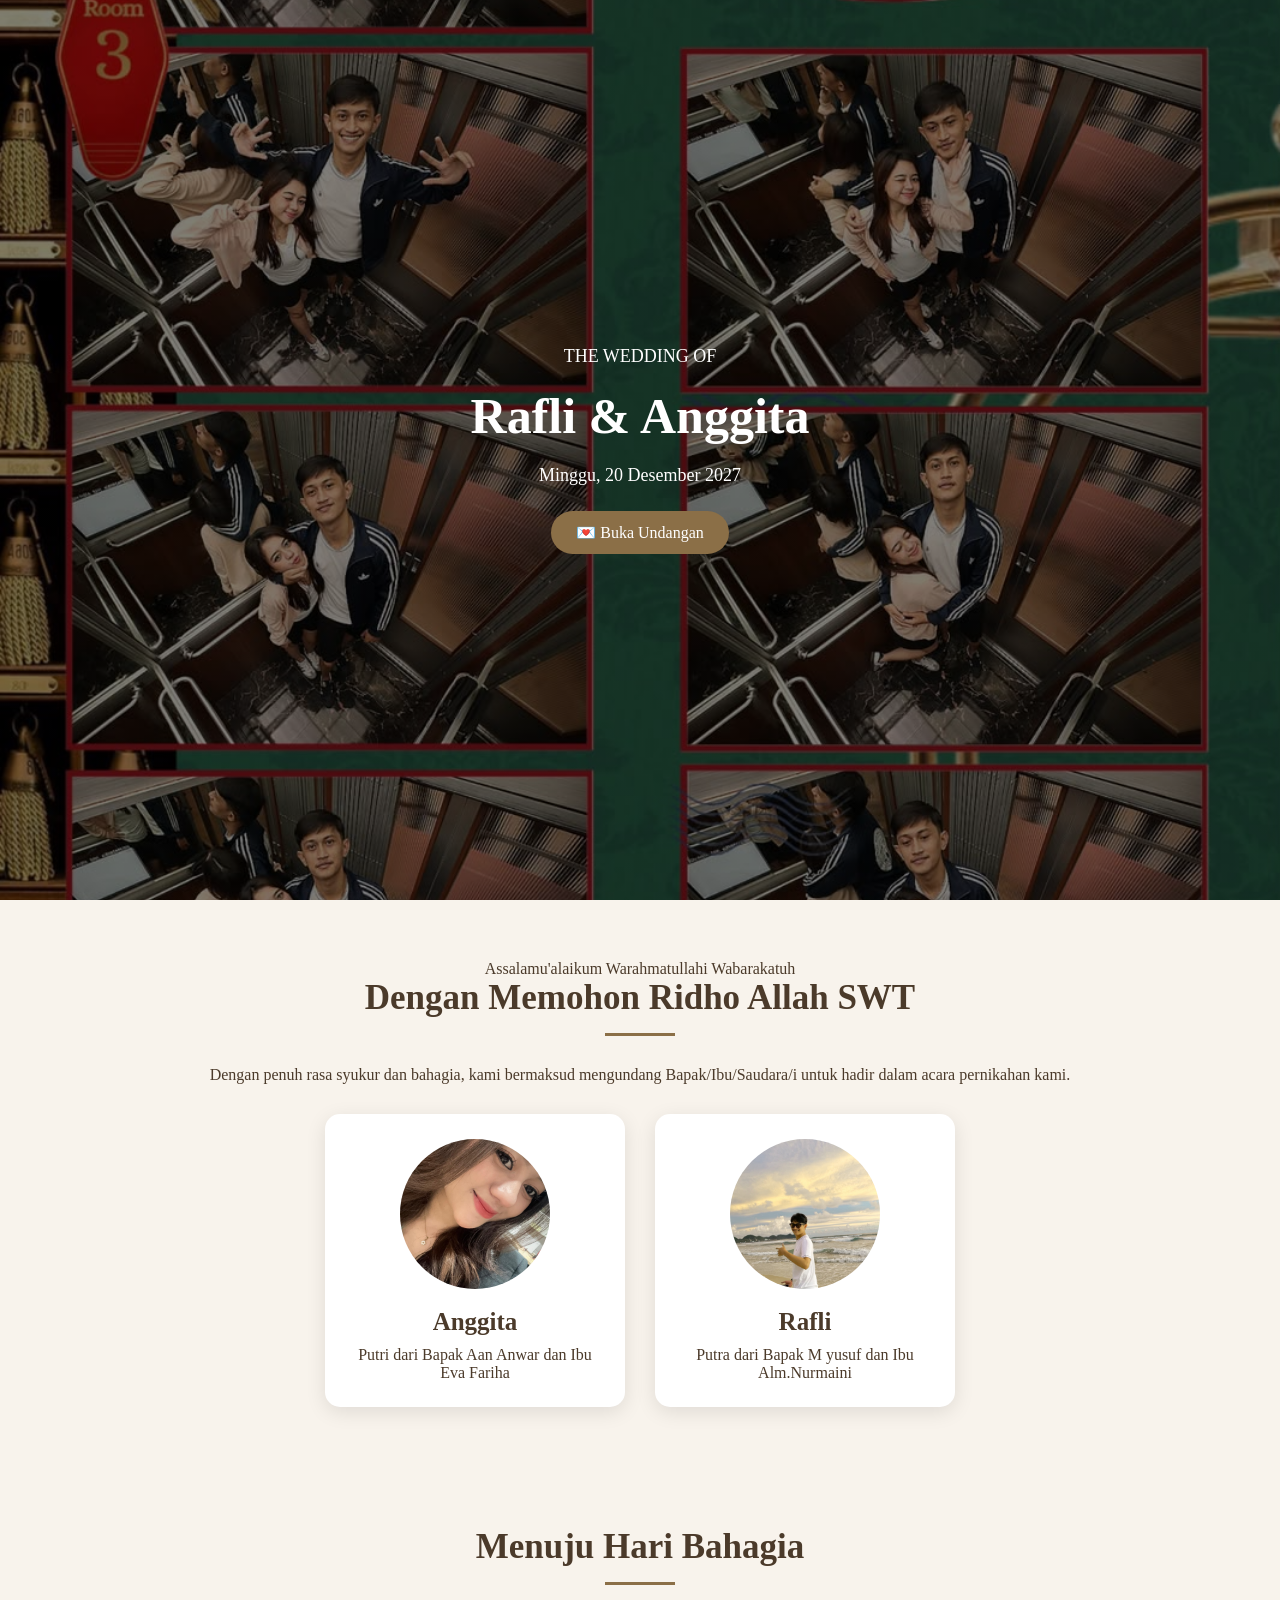
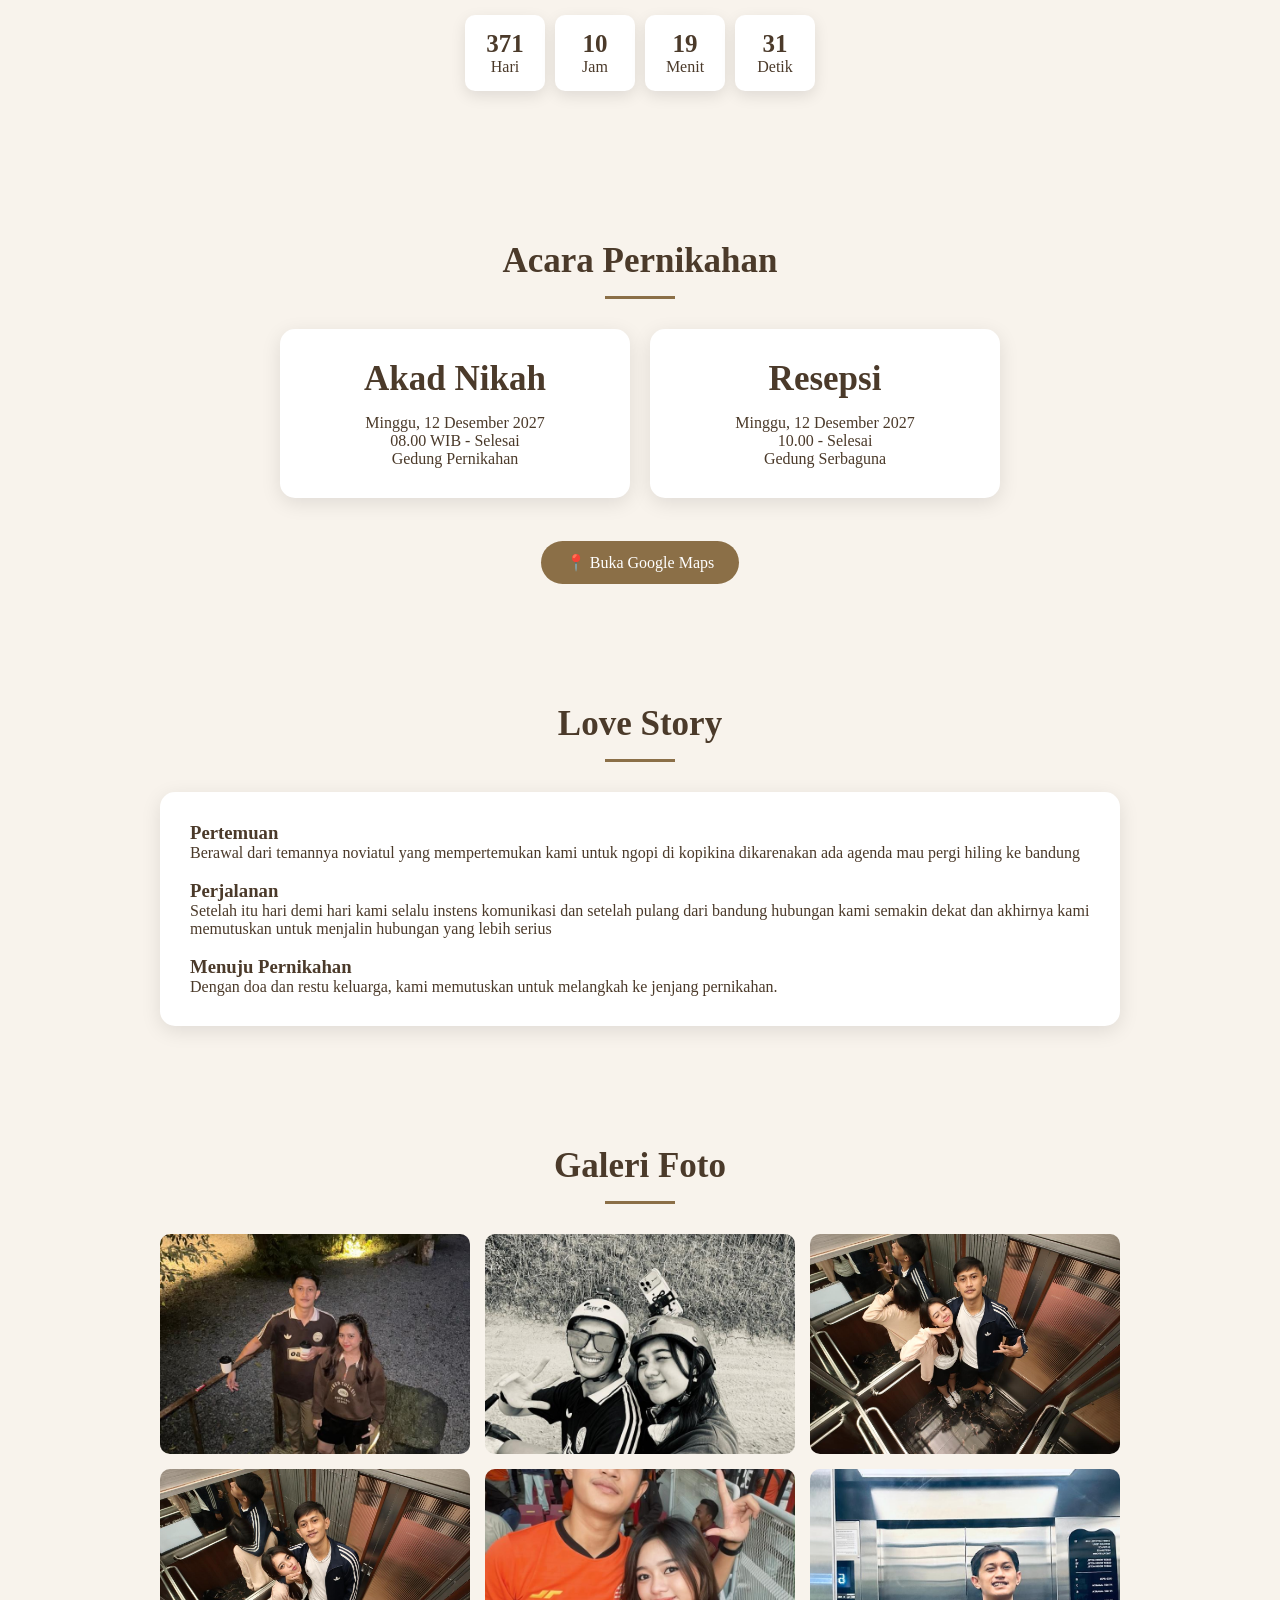
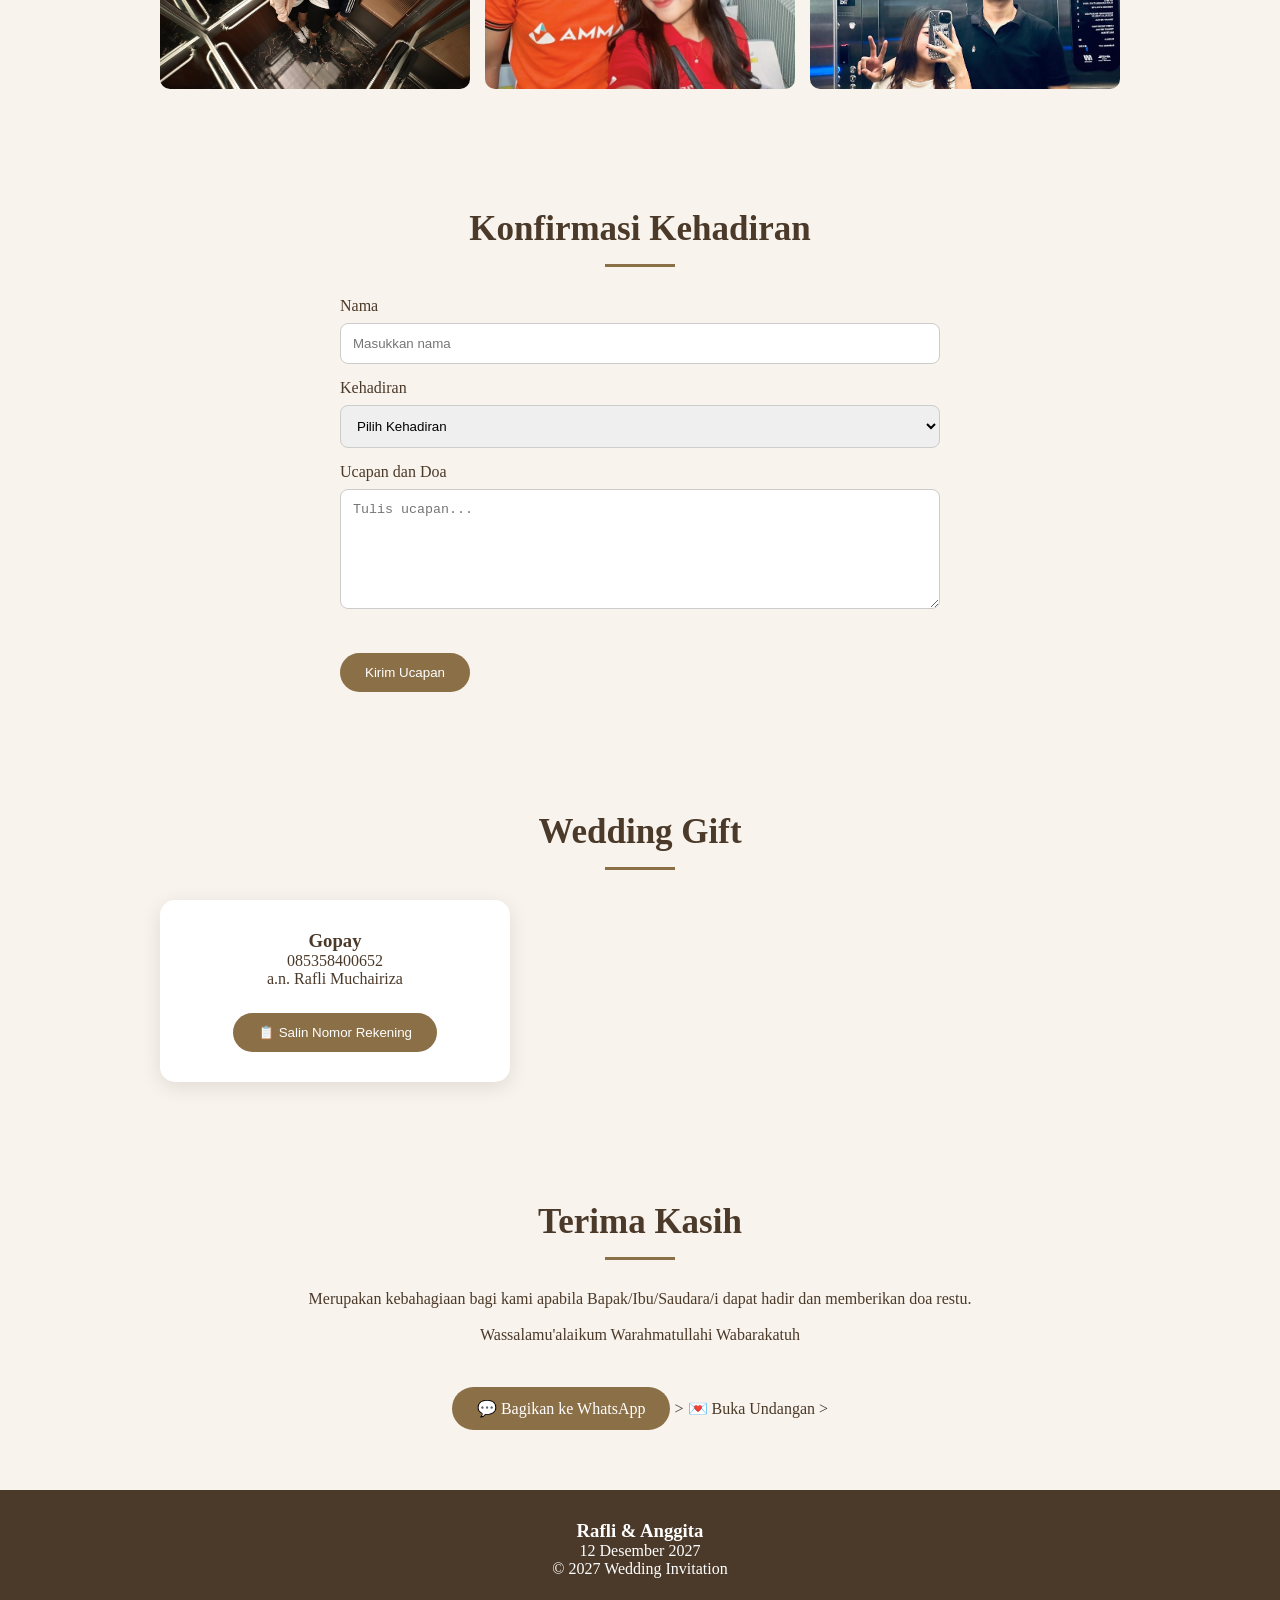
==== commit f2fde466: "Update" ====
--- a/index.html
+++ b/index.html
@@ -591,8 +591,11 @@
         <a
             
     class="btn"
-    href="https://raflimuchairiza.github.io/weddingrafligita/"
     target="_blank"
+    href="https://wa.me/?text=Assalamu%27alaikum%2C%20saya%20mengundang%20Anda%20untuk%20hadir%20di%20pernikahan%20Rafli%20%26%20Anggita.%0A%0A💌%20Buka%20undangan%3A%0Ahttps%3A%2F%2Fraflimuchairiza.github.io%2Fweddingrafligita%2F"
+>
+    💬 Bagikan ke WhatsApp
+</a>
 >
     💌 Buka Undangan
 </a>
